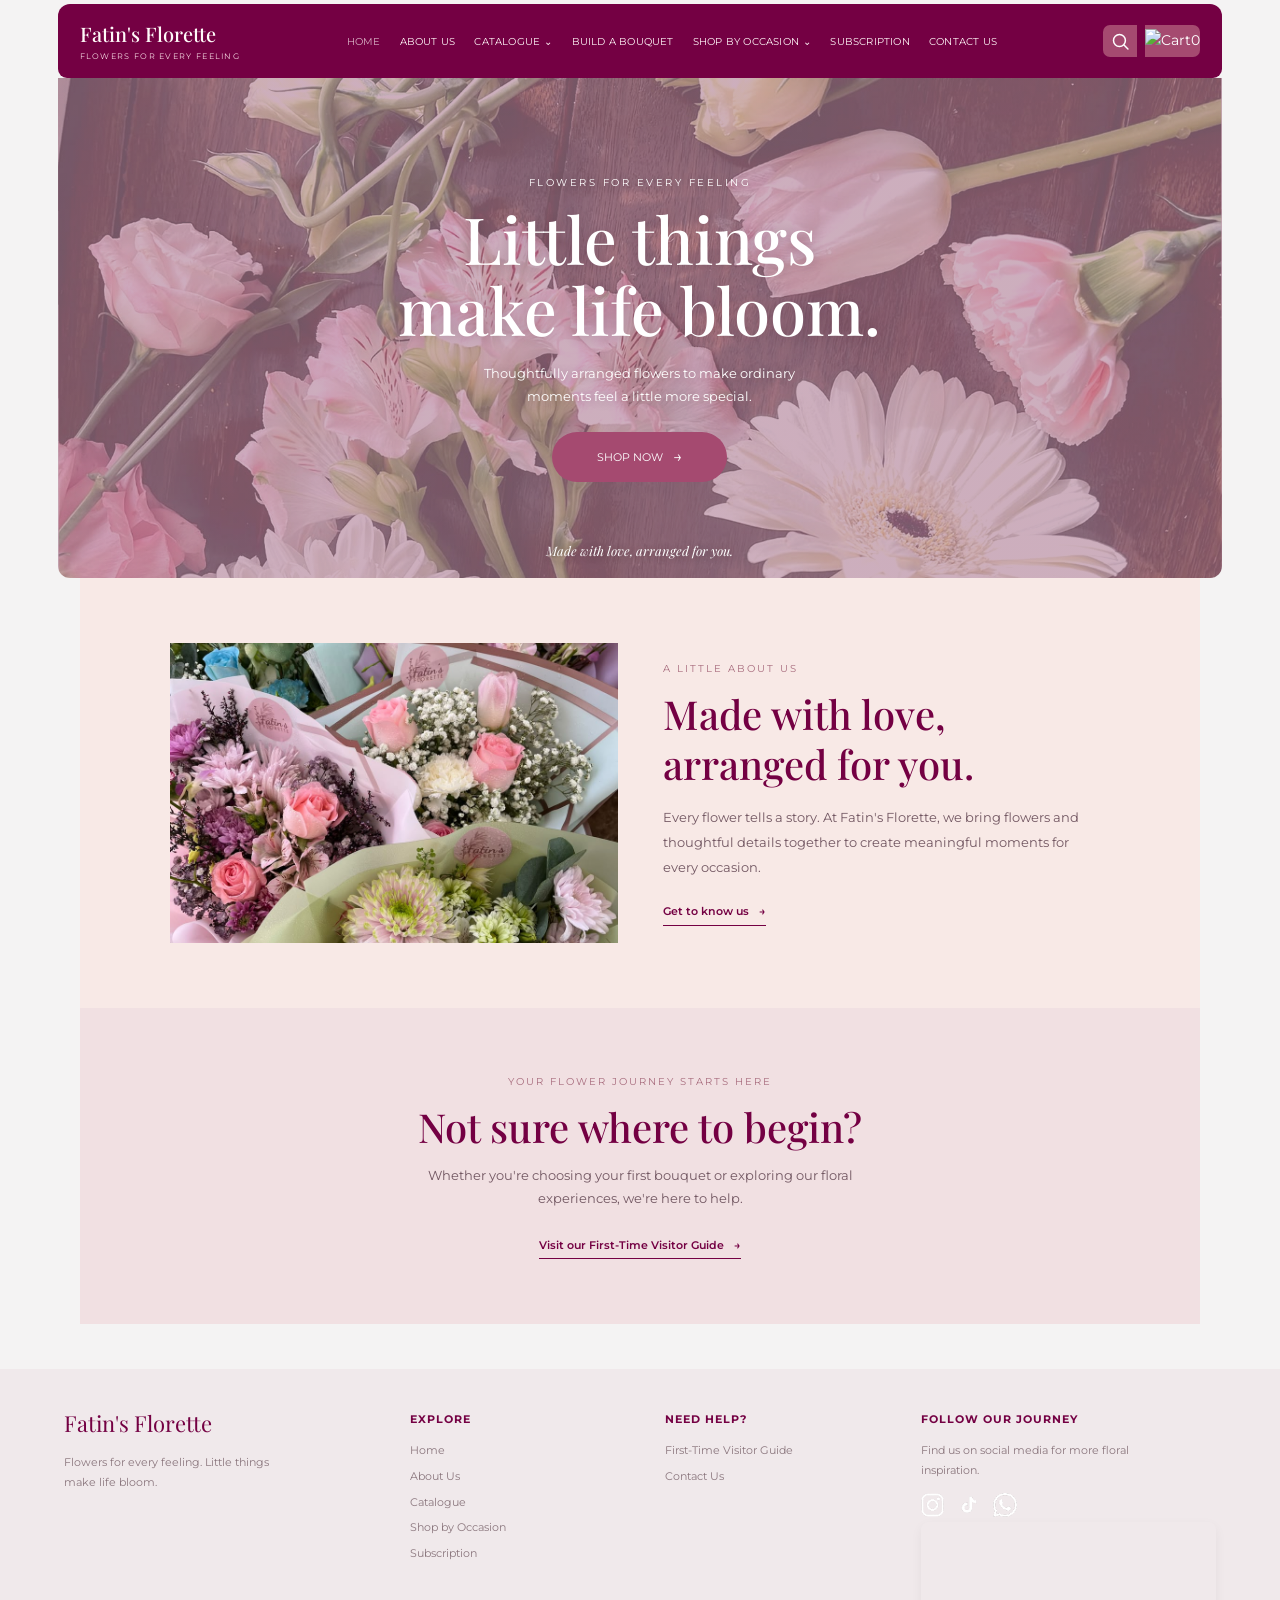
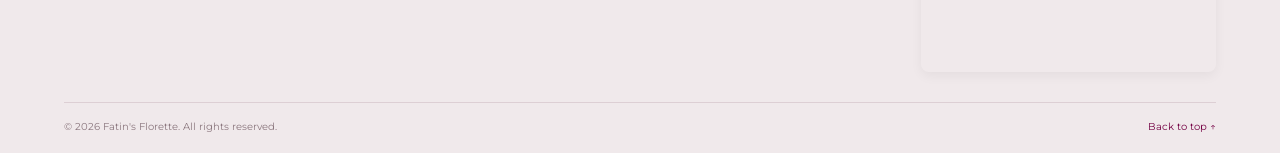
==== index.html @ ae7482c0 "nnnn" ====
<!DOCTYPE html>
<html lang="en">

<head>
    <meta charset="UTF-8">
    <meta name="viewport" content="width=device-width, initial-scale=1.0">

    <title>Fatin's Florette | Flowers for Every Feeling</title>

    <meta
        name="description"
        content="Discover beautiful floral arrangements, bouquets and flower experiences at Fatin's Florette."
    >

    <!-- Google Fonts -->
    <link rel="preconnect" href="https://fonts.googleapis.com">
    <link rel="preconnect" href="https://fonts.gstatic.com" crossorigin>

    <link
        href="https://fonts.googleapis.com/css2?family=Montserrat:wght@400;500;600;700&family=Playfair+Display:wght@400;500;600;700&display=swap"
        rel="stylesheet"
    >

    <!-- Main stylesheet -->
    <link rel="stylesheet" href="css/style.css">

    <!-- Website JavaScript -->
    <script src="js/main.js" defer></script>

</head>

<body>

    <!-- ----------- HEADER ----------- -->
    <header class="site-header">

        <!-- Logo -->
        <a href="index.html" class="logo" aria-label="Fatin's Florette Home">

            <span class="logo-name">Fatin's Florette</span>

            <span class="logo-tagline">
                Flowers for every feeling
            </span>

        </a>


        <!-- Mobile menu button -->
        <button
            class="menu-toggle"
            type="button"
            aria-label="Open navigation menu"
            aria-expanded="false"
            aria-controls="main-navigation"
        >
            <span></span>
            <span></span>
            <span></span>
        </button>


        <!-- Navigation -->
<nav class="main-nav" id="main-navigation">

    <a href="index.html" class="active">Home</a>

    <a href="pages/aboutus.html">About Us</a>

    <!-- Catalogue Dropdown -->
    <div class="nav-dropdown">
        <a href="pages/catalog.html" class="dropdown-toggle">
            Catalogue <span class="arrow">⌄</span>
        </a>

        <div class="dropdown-menu">
            <a href="pages/catalog.html#shop-all">Shop All</a>
            <a href="pages/catalog.html#petals-pastries">Petals &amp; Pastries</a>
            <a href="pages/catalog.html#basket-series">Basket Series</a>
        </div>
    </div>

    <a href="pages/custom.bouquet.html">Build a Bouquet</a>

    <!-- Shop by Occasion Dropdown -->
    <div class="nav-dropdown">
        <a href="pages/occasional.html" class="dropdown-toggle">
            Shop by Occasion <span class="arrow">⌄</span>
        </a>

        <div class="dropdown-menu">
            <a href="pages/occasional.html?occasion=birthday">Birthday</a>
            <a href="pages/occasional.html?occasion=anniversary">Anniversary</a>
            <a href="pages/occasional.html?occasion=graduation">Graduation</a>
            <a href="pages/occasional.html?occasion=wedding">Wedding</a>
            <a href="pages/occasional.html?occasion=celebration">Celebration</a>
            <a href="pages/occasional.html?occasion=just-because">Just Because</a>
        </div>
    </div>

    <a href="pages/subscription.html">Subscription</a>

    <a href="pages/contact.html">Contact Us</a>

</nav>


        <!-- Header actions -->
        <div class="header-actions">

            <!-- Search button -->
            <button
                class="search-button"
                type="button"
                aria-label="Search the catalogue"
            >

                <svg
                    viewBox="0 0 24 24"
                    width="21"
                    height="21"
                    fill="none"
                    stroke="currentColor"
                    stroke-width="1.7"
                    stroke-linecap="round"
                    stroke-linejoin="round"
                    aria-hidden="true"
                >
                    <circle cx="10.8" cy="10.8" r="6.8"></circle>
                    <path d="m16 16 4.5 4.5"></path>
                </svg>

            </button>


            <!-- Shopping cart -->
                 <a href="../pages/cart.html" class="cart-link" aria-label="Shopping cart">
        <img src="../images/cart.png" alt="Cart">
     <span id="cart-count">0</span>
</a>
        </div>

    </header>

    <!-- ----------- MAIN CONTENT ----------- -->
    <main>

        <!-- Hero section -->
        <section class="hero">

            <div class="hero-content">

                <p class="hero-eyebrow">
                    FLOWERS FOR EVERY FEELING
                </p>

                <h1>
                    Little things<br>
                    make life bloom.
                </h1>

                <p class="hero-description">
                    Thoughtfully arranged flowers to make ordinary
                    moments feel a little more special.
                </p>

                <a
                    href="pages/catalog.html"
                    class="hero-button"
                >
                    SHOP NOW
                    <span aria-hidden="true">&rarr;</span>
                </a>

            </div>

            <div class="hero-bottom-note">
                Made with love, arranged for you.
            </div>

        </section>


        <!-- Introduction section -->
        <section class="home-intro">

            <div class="intro-image">

                <img
                    src="images/img1.jpeg"
                    alt="Floral arrangements at Fatin's Florette"
                    loading="lazy"
                >

            </div>

            <div class="intro-content">

                <p class="section-eyebrow">
                    A LITTLE ABOUT US
                </p>

                <h2>
                    Made with love,<br>
                    arranged for you.
                </h2>

                <p>
                    Every flower tells a story. At Fatin's Florette,
                    we bring flowers and thoughtful details together
                    to create meaningful moments for every occasion.
                </p>

                <a href="pages/aboutus.html" class="text-link">
                    Get to know us
                    <span aria-hidden="true">&rarr;</span>
                </a>

            </div>

        </section>


        <!-- Welcome / first-time visitor section -->
        <section class="visitor-section">

            <p class="section-eyebrow">
                YOUR FLOWER JOURNEY STARTS HERE
            </p>

            <h2>
                Not sure where to begin?
            </h2>

            <p>
                Whether you're choosing your first bouquet or
                exploring our floral experiences, we're here to help.
            </p>

            <a href="pages/faq.html" class="text-link">
                Visit our First-Time Visitor Guide
                <span aria-hidden="true">&rarr;</span>
            </a>

        </section>

    </main>


    <!-- ----------- FOOTER ----------- -->
    <footer class="site-footer">

        <div class="footer-main">

            <!-- Brand -->
            <div class="footer-brand">

                <a href="index.html" class="footer-logo">
                    Fatin's Florette
                </a>

                <p>
                    Flowers for every feeling.
                    Little things make life bloom.
                </p>

            </div>


            <!-- Explore links -->
            <div class="footer-links">

                <h3>Explore</h3>

                <a href="index.html">Home</a>

                <a href="pages/aboutus.html">About Us</a>

                <a href="pages/catalog.html">Catalogue</a>

                <a href="pages/occasional.html">Shop by Occasion</a>

                <a href="pages/subscription.html">Subscription</a>

            </div>


            <!-- Help links -->
            <div class="footer-links">

                <h3>Need Help?</h3>

                <a href="pages/faq.html">
                    First-Time Visitor Guide
                </a>

                <a href="pages/contact.html">
                    Contact Us
                </a>

            </div>


            <!-- Social Media + Map -->
            <div class="footer-social">

                <h3>Follow Our Journey</h3>

                <p>
                    Find us on social media for more floral inspiration.
                </p>


                <!-- Social media icons -->
                <div class="footer-icons">

                    <a
                        href="https://instagram.com/fatinsflorette"
                        target="_blank"
                        rel="noopener noreferrer"
                        aria-label="Instagram"
                    >
                        <img src="images/ig.png" alt="Instagram">
                    </a>

                    <a
                        href="https://tiktok.com/@fatinsflorette"
                        target="_blank"
                        rel="noopener noreferrer"
                        aria-label="TikTok"
                    >
                        <img src="images/tt.png" alt="TikTok">
                    </a>

                    <a
                        href="https://wa.me/6738633134"
                        target="_blank"
                        rel="noopener noreferrer"
                        aria-label="WhatsApp"
                    >
                        <img src="images/wa.png" alt="WhatsApp">
                    </a>

                </div>


                <!-- Google Maps -->
                <div class="footer-map">

                    <iframe
                        src="https://www.google.com/maps/embed?pb=!1m18!1m12!1m3!1d3975.5187098738365!2d114.8646345!3d4.8523594999999995!2m3!1f0!2f0!3f0!3m2!1i1024!2i768!4f13.1!3m3!1m2!1s0x322261498f1d3eef%3A0x6fb80f0e46c2ac8f!2sFatin's%20Florete!5e0!3m2!1sen!2sbn!4v1792552757731!5m2!1sen!2sbn"
                        width="250"
                        height="150"
                        style="border: 0; border-radius: 8px;"
                        allowfullscreen
                        loading="lazy"
                        referrerpolicy="no-referrer-when-downgrade"
                        title="Fatin's Florette location on Google Maps"
                    ></iframe>

                </div>

            </div>

        </div>


        <!-- Copyright -->
        <div class="footer-bottom">

            <p>
                &copy; 2026 Fatin's Florette. All rights reserved.
            </p>

            <a href="#top">
                Back to top &uarr;
            </a>

        </div>

    </footer>

</body>
</html>
---- css/style.css ----
/* ----- FATIN'S FLORETTE Shared styles for Home and future pages ------- */

@import url('https://fonts.googleapis.com/css2?family=DM+Sans:wght@400;500;600&family=Playfair+Display:wght@400;500;600&display=swap');


/* =========================================
   COLOURS
========================================= */

:root {
    --burgundy: #740043;
    --burgundy-dark: #5d0036;
    --blush: #f8e9e6;
    --rose: #d8c7ca;
    --rose-button: #a54a70;
    --text: #5d3d48;
    --white: #fffaf9;
    --page: #f8f6f5;
    --line: #e5d8dc;
    --muted: #8b777e;
}


/* =========================================
   GENERAL STYLES
========================================= */

* {
    box-sizing: border-box;
    margin: 0;
    padding: 0;
}

html {
    scroll-behavior: smooth;
}

body {
    background: #f4f3f3;
    color: var(--text);
    font-family: 'Montserrat', Arial, sans-serif;
    font-size: 14px;
    line-height: 1.7;
}

a {
    color: inherit;
    text-decoration: none;
}

button {
    font: inherit;
}

img {
    display: block;
    max-width: 100%;
}


/* =========================================
   HEADER
========================================= */

/* Existing Fatin's Florette header style */
.site-header {
    width: min(1320px, 91%);
    max-width: none;
    min-height: 74px;
    margin: 4px auto 0;
    padding: 10px 22px;
    box-sizing: border-box;
    background: var(--burgundy);
    border-radius: 12px 12px 9px 9px;
    display: flex;
    align-items: center;
    justify-content: space-between;
    gap: 18px;
    position: relative;
    z-index: 10;
}

/* Logo */

.logo {
    flex: 0 0 auto;
    display: inline-flex;
    flex-direction: column;
    align-items: flex-start;
    line-height: 1.3;
}

.logo-name {
    color: var(--white);
    font-family: 'Playfair Display', Georgia, serif;
    font-size: 20px;
    font-weight: 500;
}

.logo-tagline {
    margin-top: 4px;
    color: #f6d8e2;
    font-size: 8px;
    letter-spacing: 1.3px;
    text-transform: uppercase;
}


/* Navigation */

.main-nav {
    display: flex;
    align-items: center;
    justify-content: center;
    gap: clamp(10px, 1.5vw, 22px);
}

/* Same alignment for ALL navigation links */

.main-nav > a,
.nav-dropdown > .dropdown-toggle {
    display: inline-flex;
    align-items: center;
    justify-content: center;

    height: 32px;

    color: #fff5f7;
    font-size: 10px;
    font-family: 'Montserrat', Arial, sans-serif;
    font-weight: 400;
    text-transform: uppercase;
    letter-spacing: 0.2px;
    white-space: nowrap;

    transition: opacity 0.2s ease;
}

.main-nav > a:hover,
.main-nav > a.active,
.nav-dropdown > .dropdown-toggle:hover,
.nav-dropdown > .dropdown-toggle.active {
    opacity: 0.72;
}


/* Search and cart icons */

.header-actions {
    display: flex;
    align-items: center;
    gap: 8px;
    flex-shrink: 0;
}

.search-button,
.cart-link {
    min-width: 34px;
    height: 32px;
    border: 0;
    background: #a54a70;
    color: white;

    display: inline-flex;
    align-items: center;
    justify-content: center;
}

.search-button {
    border-radius: 7px 0 0 7px;
    cursor: pointer;
}

.cart-link {
    border-radius: 0 7px 7px 0;
}

.search-button:hover,
.cart-link:hover {
    background: var(--burgundy-dark);
}


/* Mobile menu button */

.menu-toggle {
    display: none;
    border: 0;
    background: transparent;
    cursor: pointer;
}


/* =========================================
   NAVIGATION DROPDOWNS
========================================= */

.nav-dropdown {
    position: relative;
    display: flex;
    align-items: center;
    height: 32px;
}

.nav-dropdown .arrow {
    font-size: 10px;
    margin-left: 4px;
    display: inline-block;
    transition: transform 0.3s ease;
}


/* Dropdown menu */

.dropdown-menu {
    display: none;
    position: absolute;
    top: 100%;
    left: 50%;
    transform: translateX(-50%);

    min-width: 180px;
    padding: 8px 0;

    background: var(--white);
    border: 1px solid var(--rose);
    border-radius: 8px;

    box-shadow: 0 8px 20px rgba(0, 0, 0, 0.15);
    z-index: 100;
}

.dropdown-menu a {
    display: block;
    padding: 10px 15px;

    color: var(--text);
    font-size: 12px;
    text-transform: none;
    font-family: 'Montserrat', Arial, sans-serif;
    white-space: nowrap;

    transition: background 0.2s ease, color 0.2s ease;
}

.dropdown-menu a:hover {
    background: var(--blush);
    color: var(--burgundy);
}


/* Show dropdown when hovering or focusing */

.nav-dropdown:hover .dropdown-menu,
.nav-dropdown:focus-within .dropdown-menu {
    display: block;
}

.nav-dropdown:hover .arrow,
.nav-dropdown:focus-within .arrow {
    transform: rotate(180deg);
}


/* =========================================
   HOME HERO / BACKGROUND IMAGE
========================================= */

.hero {
    width: min(1320px, 91%);
    min-height: clamp(360px, 43vw, 500px);
    margin: 0 auto;

    border-radius: 0 0 12px 12px;
    overflow: hidden;
    position: relative;

    display: flex;
    align-items: center;
    justify-content: center;

    background-image:
        linear-gradient(
            rgba(100, 0, 49, 0.30),
            rgba(100, 0, 49, 0.30)
        ),
        url("../images/Background-img.png");

    background-position: center 48%;
    background-size: cover;
    background-repeat: no-repeat;
}


/* Hero content */

.hero-content {
    position: relative;
    z-index: 1;

    width: min(90%, 600px);
    margin: 0 auto;
    padding: 35px 20px;

    display: flex;
    flex-direction: column;
    align-items: center;
    justify-content: center;

    text-align: center;
    color: white;
    text-shadow: 0 1px 12px rgba(64, 20, 38, 0.25);
}


/* Small heading */

.hero-eyebrow {
    margin-bottom: 12px;
    font-size: 10px;
    letter-spacing: 2.5px;
    text-transform: uppercase;
}


/* Main heading */

.hero h1 {
    margin: 0;
    font-family: 'Playfair Display', Georgia, serif;
    font-size: clamp(35px, 5.5vw, 65px);
    font-weight: 500;
    line-height: 1.08;
}


/* Description */

.hero-description {
    max-width: 360px;
    margin: 18px auto 24px;
    font-size: 13px;
    line-height: 1.8;
}


/* Hero button */

.hero-button {
    display: inline-flex;
    align-items: center;
    justify-content: center;
    gap: 10px;

    min-width: 175px;
    min-height: 42px;
    padding: 11px 22px;

    border: 0;
    border-radius: 30px;

    background: var(--rose-button);
    color: white;

    font-size: 11px;
    text-align: center;
    text-shadow: none;

    transition:
        background 0.2s ease,
        transform 0.2s ease;
}

.hero-button:hover {
    background: var(--burgundy);
    transform: translateY(-2px);
}

.hero-button span {
    font-size: 16px;
}


/* Bottom note */

.hero-bottom-note {
    position: absolute;
    z-index: 1;
    bottom: 16px;
    left: 20px;
    right: 20px;

    color: white;
    font-family: 'Playfair Display', Georgia, serif;
    font-size: 13px;
    font-style: italic;
    text-align: center;

    text-shadow: 0 1px 8px rgba(64, 20, 38, 0.4);
}


/* =========================================
   HOME INTRODUCTION
========================================= */

.home-intro {
    width: min(100% - 40px, 1120px);
    min-height: 380px;
    margin: 0 auto;
    padding: 65px 7%;

    background: var(--blush);

    display: grid;
    grid-template-columns: 1fr 1fr;
    align-items: center;
    gap: 45px;
}


/* Image */

.intro-image {
    width: 100%;
    height: 300px;
    overflow: hidden;
    background: var(--rose);
}

.intro-image img {
    width: 100%;
    height: 100%;
    object-fit: cover;
    object-position: center;
}


/* Introduction text */

.intro-content {
    max-width: 430px;
}

.section-eyebrow {
    margin-bottom: 12px;
    color: #a86d7e;
    font-size: 10px;
    letter-spacing: 2px;
    text-transform: uppercase;
}

.intro-content h2,
.visitor-section h2 {
    margin-bottom: 16px;
    color: var(--burgundy);
    font-family: 'Playfair Display', Georgia, serif;
    font-size: clamp(27px, 3.5vw, 40px);
    font-weight: 500;
    line-height: 1.25;
}

.intro-content > p:not(.section-eyebrow) {
    margin-bottom: 20px;
    color: #725762;
    font-size: 13px;
    line-height: 1.9;
}


/* Text links */

.text-link {
    display: inline-flex;
    align-items: center;
    gap: 10px;

    color: var(--burgundy);
    font-size: 11px;
    font-weight: 600;

    border-bottom: 1px solid var(--burgundy);
    padding-bottom: 4px;
}

.text-link:hover {
    color: var(--burgundy-dark);
}


/* =========================================
   FIRST-TIME VISITOR SECTION
========================================= */

.visitor-section {
    width: min(100% - 40px, 1120px);
    margin: 0 auto;
    padding: 65px 25px;

    background: #f1e0e2;
    text-align: center;
}

.visitor-section h2 {
    margin-bottom: 12px;
}

.visitor-section > p:not(.section-eyebrow) {
    max-width: 500px;
    margin: 0 auto 22px;
    color: #725762;
    font-size: 13px;
    line-height: 1.8;
}


/* =========================================
   FOOTER
========================================= */

.site-footer {
    margin-top: 45px;
    background: #f0e9eb;
    padding: 36px max(5%, calc((100% - 1320px)/2)) 18px;
}

.footer-main {
    display: grid;
    grid-template-columns: 1.4fr 1fr 1fr 1.3fr;
    gap: 28px;
    padding-bottom: 30px;
}

.footer-logo {
    font-family: 'Playfair Display', Georgia, serif;
    font-size: 22px;
    color: var(--burgundy);
    margin-bottom: 10px;
}

.footer-brand p,
.footer-social p {
    font-size: 11px;
    color: var(--muted);
    line-height: 1.8;
    margin-top: 10px;
    max-width: 230px;
}

.footer-links h3,
.footer-social h3 {
    font-size: 11px;
    text-transform: uppercase;
    letter-spacing: 1px;
    margin: 5px 0 12px;
    color: var(--burgundy);
}

.footer-links a {
    display: block;
    font-size: 11px;
    color: var(--muted);
    margin: 7px 0;
    transition: color 0.2s ease;
}

.footer-links a:hover {
    color: var(--burgundy);
}


/* Social media icons */

.footer-icons {
    display: flex;
    gap: 12px;
    margin-top: 12px;
}

.footer-icons a {
    display: inline-flex;
    align-items: center;
    justify-content: center;

    width: auto;
    height: auto;

    border: none;
    background: transparent;

    transition: transform 0.25s ease;
}

.footer-icons a:hover {
    transform: translateY(-3px);
}

.footer-icons img {
    display: block;
    width: 24px;
    height: 24px;
    object-fit: contain;
}


/* Google Maps */

.footer-map {
    margin-top: 5px;
    width: 100%;
}

.footer-map iframe {
    display: block;
    width: 100%;
    height: 150px;
    border: 0;
    border-radius: 8px;
    box-shadow: 0 4px 12px rgba(0, 0, 0, 0.05);
}


/* Copyright */

.footer-bottom {
    display: flex;
    justify-content: space-between;
    gap: 15px;

    border-top: 1px solid #ddcfd4;
    padding-top: 15px;

    font-size: 10px;
    color: var(--muted);
}

.footer-bottom a {
    color: var(--burgundy);
    text-decoration: none;
}

.footer-bottom a:hover {
    opacity: 0.7;
}


/* =========================================
   TABLET RESPONSIVE DESIGN
========================================= */

@media (max-width: 1000px) {

    .site-header {
        gap: 12px;
        padding: 10px 16px;
    }

    .logo-name {
        font-size: 17px;
    }

    .logo-tagline {
        font-size: 7px;
        letter-spacing: 1px;
    }

    .main-nav {
        gap: 10px;
    }

    /* Resize all navigation links equally */

    .main-nav > a,
    .nav-dropdown > .dropdown-toggle {
        font-size: 8px;
    }

    .header-actions {
        gap: 5px;
    }

    .search-button,
    .cart-link {
        min-width: 29px;
        height: 29px;
    }

    .home-intro {
        gap: 30px;
    }

    .footer-main {
        grid-template-columns: repeat(2, 1fr);
        gap: 28px;
    }
}


/* =========================================
   MOBILE RESPONSIVE DESIGN
========================================= */

@media (max-width: 850px) {

    /* Header */

    .site-header {
        width: calc(100% - 24px);
        min-height: 66px;
        margin-top: 12px;
        padding: 9px 14px;
        gap: 10px;
    }

    .logo-name {
        font-size: 18px;
    }

    .logo-tagline {
        font-size: 7px;
    }


    /* Mobile menu button */

    .menu-toggle {
        display: flex;
        flex-direction: column;
        align-items: center;
        justify-content: center;
        gap: 5px;

        width: 34px;
        height: 34px;
        padding: 5px;
        margin-left: auto;
    }

    .menu-toggle span {
        display: block;
        width: 22px;
        height: 2px;
        background: white;
        border-radius: 2px;
    }


    /* Mobile navigation */

    .main-nav {
        display: none;

        position: absolute;
        top: 100%;
        left: 0;
        right: 0;

        padding: 12px 18px 18px;
        background: var(--burgundy);
        border-radius: 0 0 10px 10px;

        flex-direction: column;
        align-items: stretch;
        gap: 0;
    }

    .main-nav.open {
        display: flex;
    }

    .main-nav > a {
        height: auto;
        display: flex;
        justify-content: flex-start;

        padding: 11px 4px;
        border-bottom: 1px solid rgba(255, 255, 255, 0.12);
        font-size: 10px;
    }

    .main-nav > a:last-child {
        border-bottom: none;
    }


    /* Mobile dropdown */

    .nav-dropdown {
        width: 100%;
        height: auto;
        display: flex;
        flex-direction: column;
        align-items: stretch;
    }

    .nav-dropdown > .dropdown-toggle {
        width: 100%;
        height: auto;
        display: flex;
        justify-content: flex-start;

        padding: 11px 4px;
        font-size: 10px;
        border-bottom: 1px solid rgba(255, 255, 255, 0.12);
    }

    .dropdown-menu {
        position: static;
        transform: none;

        box-shadow: none;
        background: rgba(0, 0, 0, 0.15);
        border: none;

        display: flex;
        flex-direction: column;
        padding: 0;

        width: 100%;
    }

    .dropdown-menu a {
        color: var(--white);
        padding: 9px 30px;
        font-size: 10px;
    }

    .dropdown-menu a:hover {
        background: transparent;
        color: var(--white);
        opacity: 0.72;
    }


    /* Header icons */

    .header-actions {
        gap: 5px;
    }

    .search-button,
    .cart-link {
        min-width: 27px;
        height: 29px;
    }

    .search-button svg,
    .cart-link svg {
        width: 17px;
        height: 17px;
    }


    /* Hero */

    .hero {
        min-height: 360px;
        background-position: center;
        background-size: cover;
        background-repeat: no-repeat;
    }

    .hero::before {
        background: rgba(255, 229, 228, 0.16);
    }


    /* Introduction */

    .home-intro {
        width: calc(100% - 24px);
        grid-template-columns: 1fr;
        gap: 28px;
        padding: 38px 22px;
    }

    .intro-image {
        height: 260px;
    }

    .intro-content h2,
    .visitor-section h2 {
        font-size: 31px;
    }


    /* Visitor section */

    .visitor-section {
        width: calc(100% - 24px);
        padding: 45px 20px;
    }


    /* Footer */

    .site-footer {
        width: calc(100% - 24px);
        padding: 28px 18px 15px;
    }

    .footer-main {
        grid-template-columns: 1fr 1fr;
        gap: 28px 18px;
    }

    .footer-bottom {
        align-items: flex-start;
        flex-direction: column;
        gap: 5px;
    }
}


/* =========================================
   SMALL MOBILE SCREENS
========================================= */

@media (max-width: 680px) {

    .logo-name {
        font-size: 16px;
    }

    .logo-tagline {
        font-size: 6px;
    }

    .site-header {
        padding: 8px 10px;
    }

    .header-actions {
        gap: 3px;
    }

    .hero {
        min-height: 350px;
    }

    .hero h1 {
        font-size: 34px;
    }

    .footer-main {
        grid-template-columns: 1fr;
    }
}
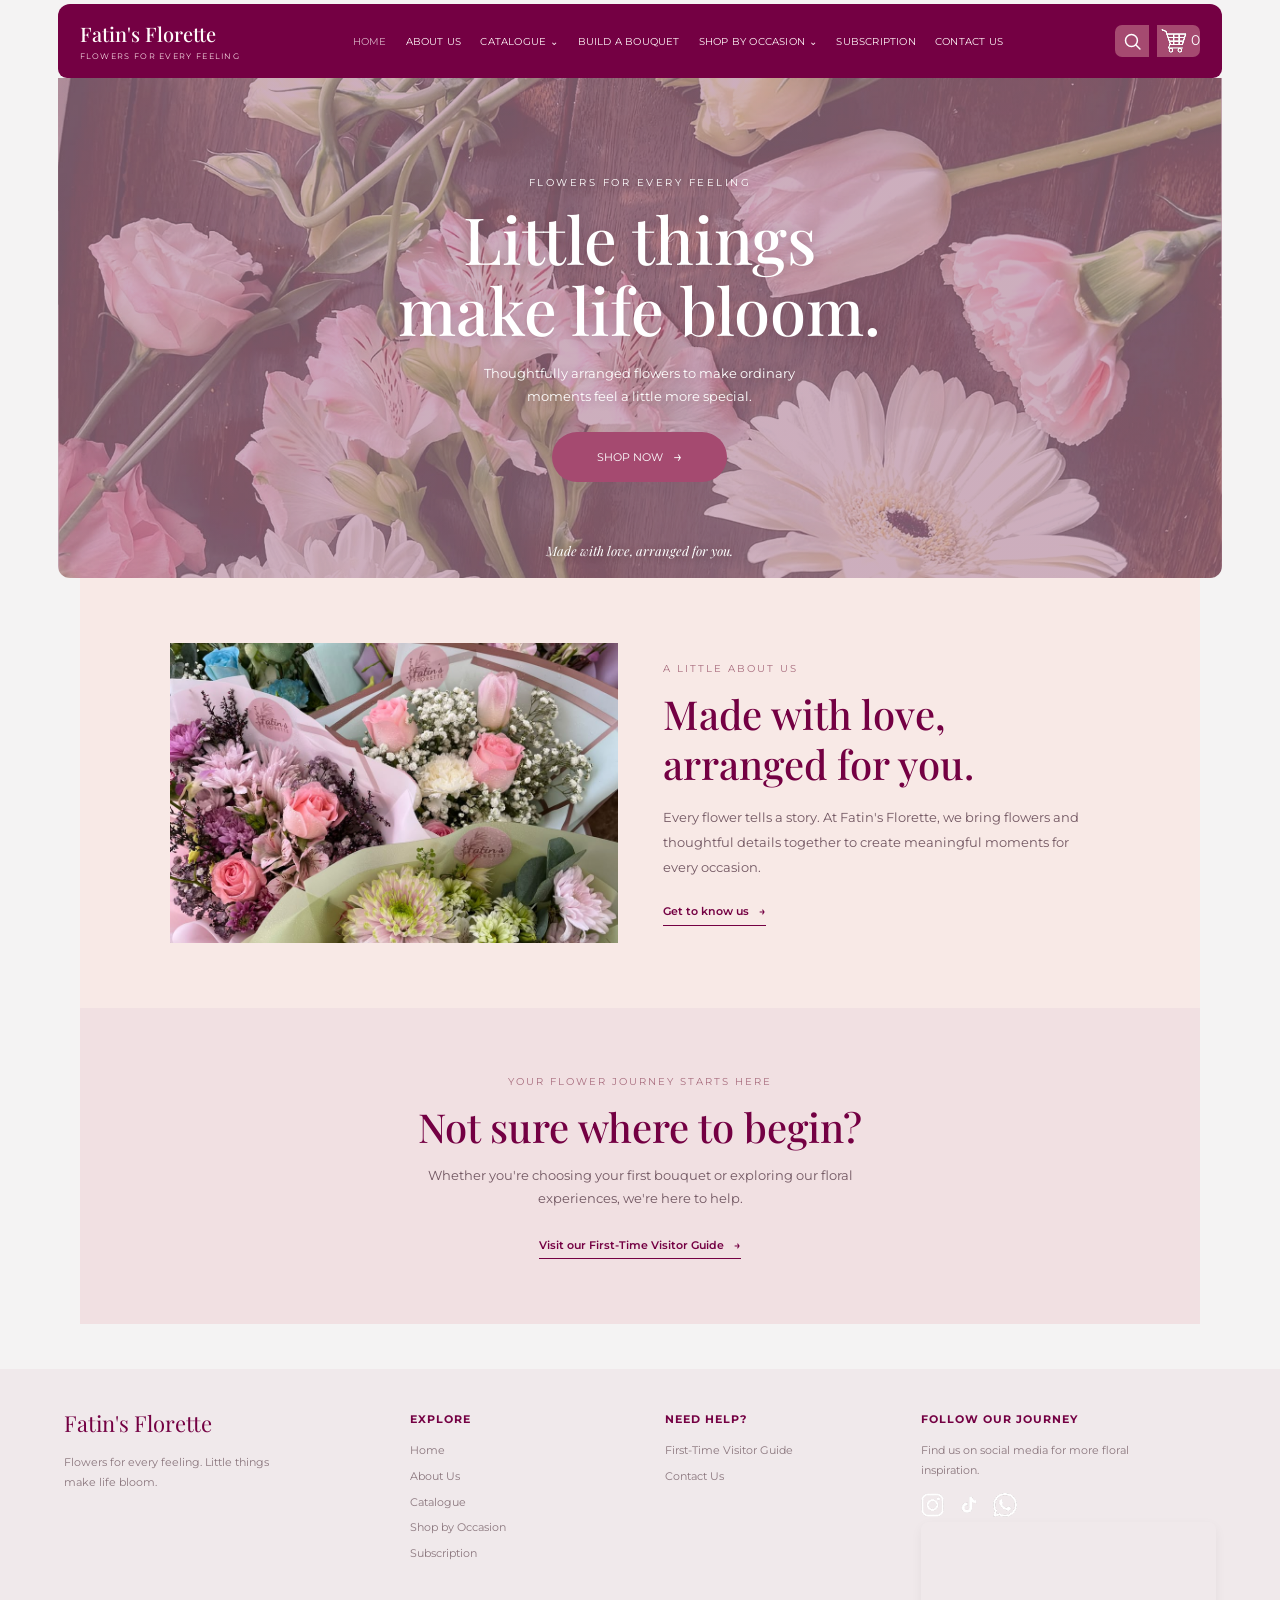
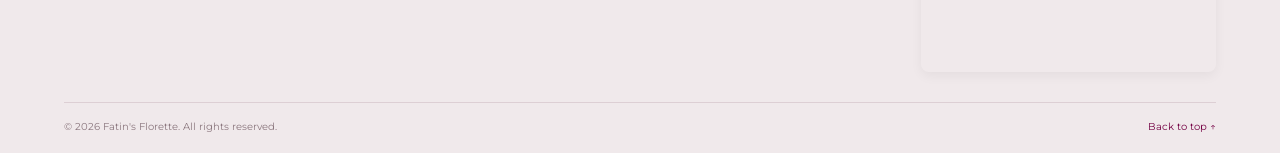
==== commit ab760945: "cart" ====
--- a/index.html
+++ b/index.html
@@ -136,7 +136,7 @@
 
             <!-- Shopping cart -->
                  <a href="../pages/cart.html" class="cart-link" aria-label="Shopping cart">
-        <img src="../images/cart.png" alt="Cart">
+        <img src="images/cart.png.png" alt="Cart">
      <span id="cart-count">0</span>
 </a>
         </div>
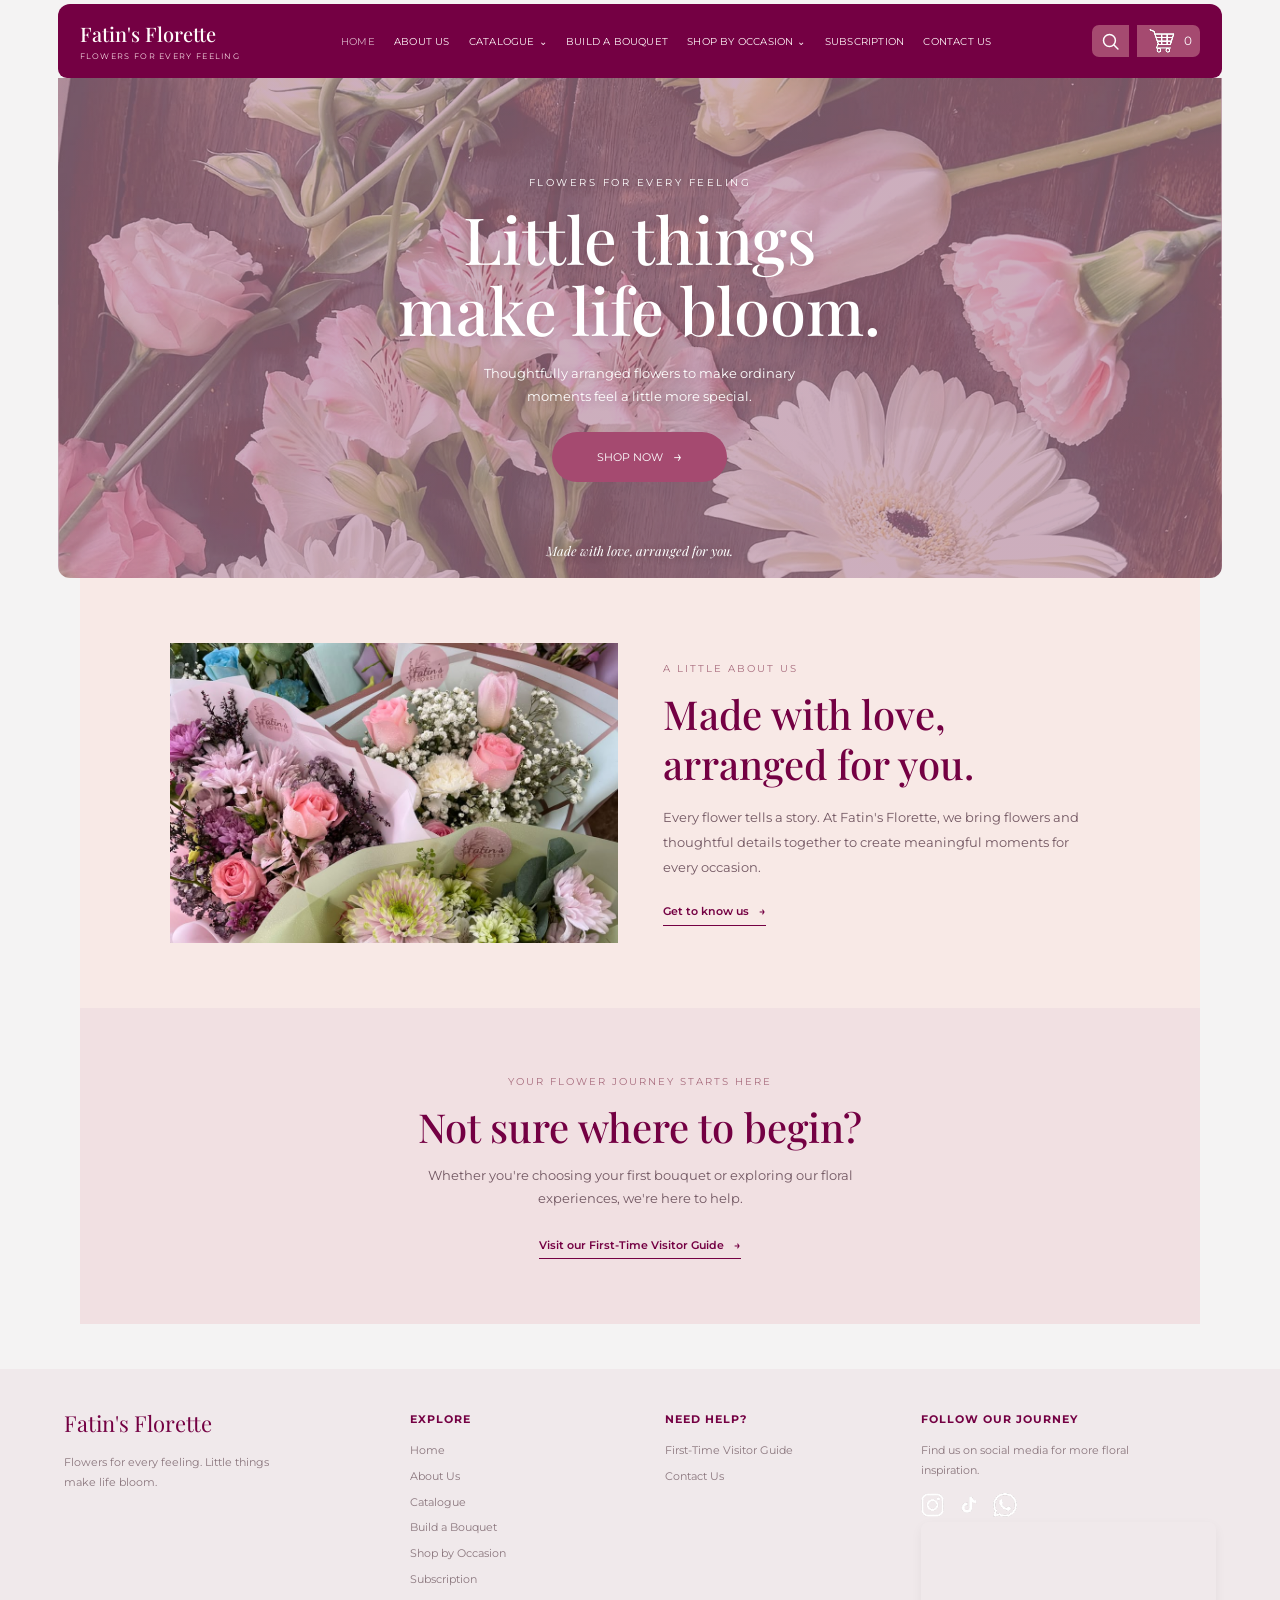
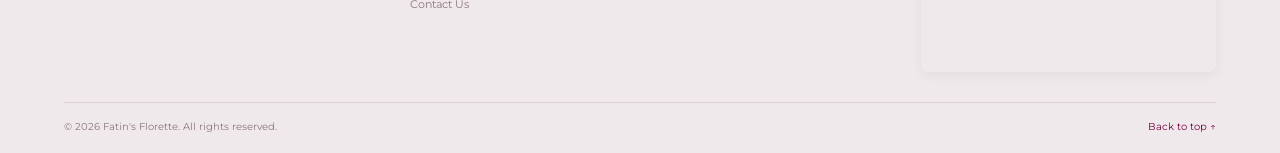
==== commit 9a1800b4: "changes" ====
--- a/index.html
+++ b/index.html
@@ -279,9 +279,13 @@
 
                 <a href="pages/catalog.html">Catalogue</a>
 
+                <a href="pages/custom.bouquet.html">Build a Bouquet</a>
+
                 <a href="pages/occasional.html">Shop by Occasion</a>
 
                 <a href="pages/subscription.html">Subscription</a>
+
+                <a href="pages/contact.html">Contact Us</a>
 
             </div>
 
--- a/css/style.css
+++ b/css/style.css
@@ -159,23 +159,24 @@
     min-width: 34px;
     height: 32px;
     border: 0;
-    background: #a54a70;
+    background: var(--rose-button);
     color: white;
-
     display: inline-flex;
     align-items: center;
     justify-content: center;
+    padding: 0 8px
 }
 
 .search-button {
     border-radius: 7px 0 0 7px;
-    cursor: pointer;
+    font-size: 22px
 }
 
 .cart-link {
     border-radius: 0 7px 7px 0;
-}
-
+    font-size: 12px;
+    gap: 5px
+}
 .search-button:hover,
 .cart-link:hover {
     background: var(--burgundy-dark);
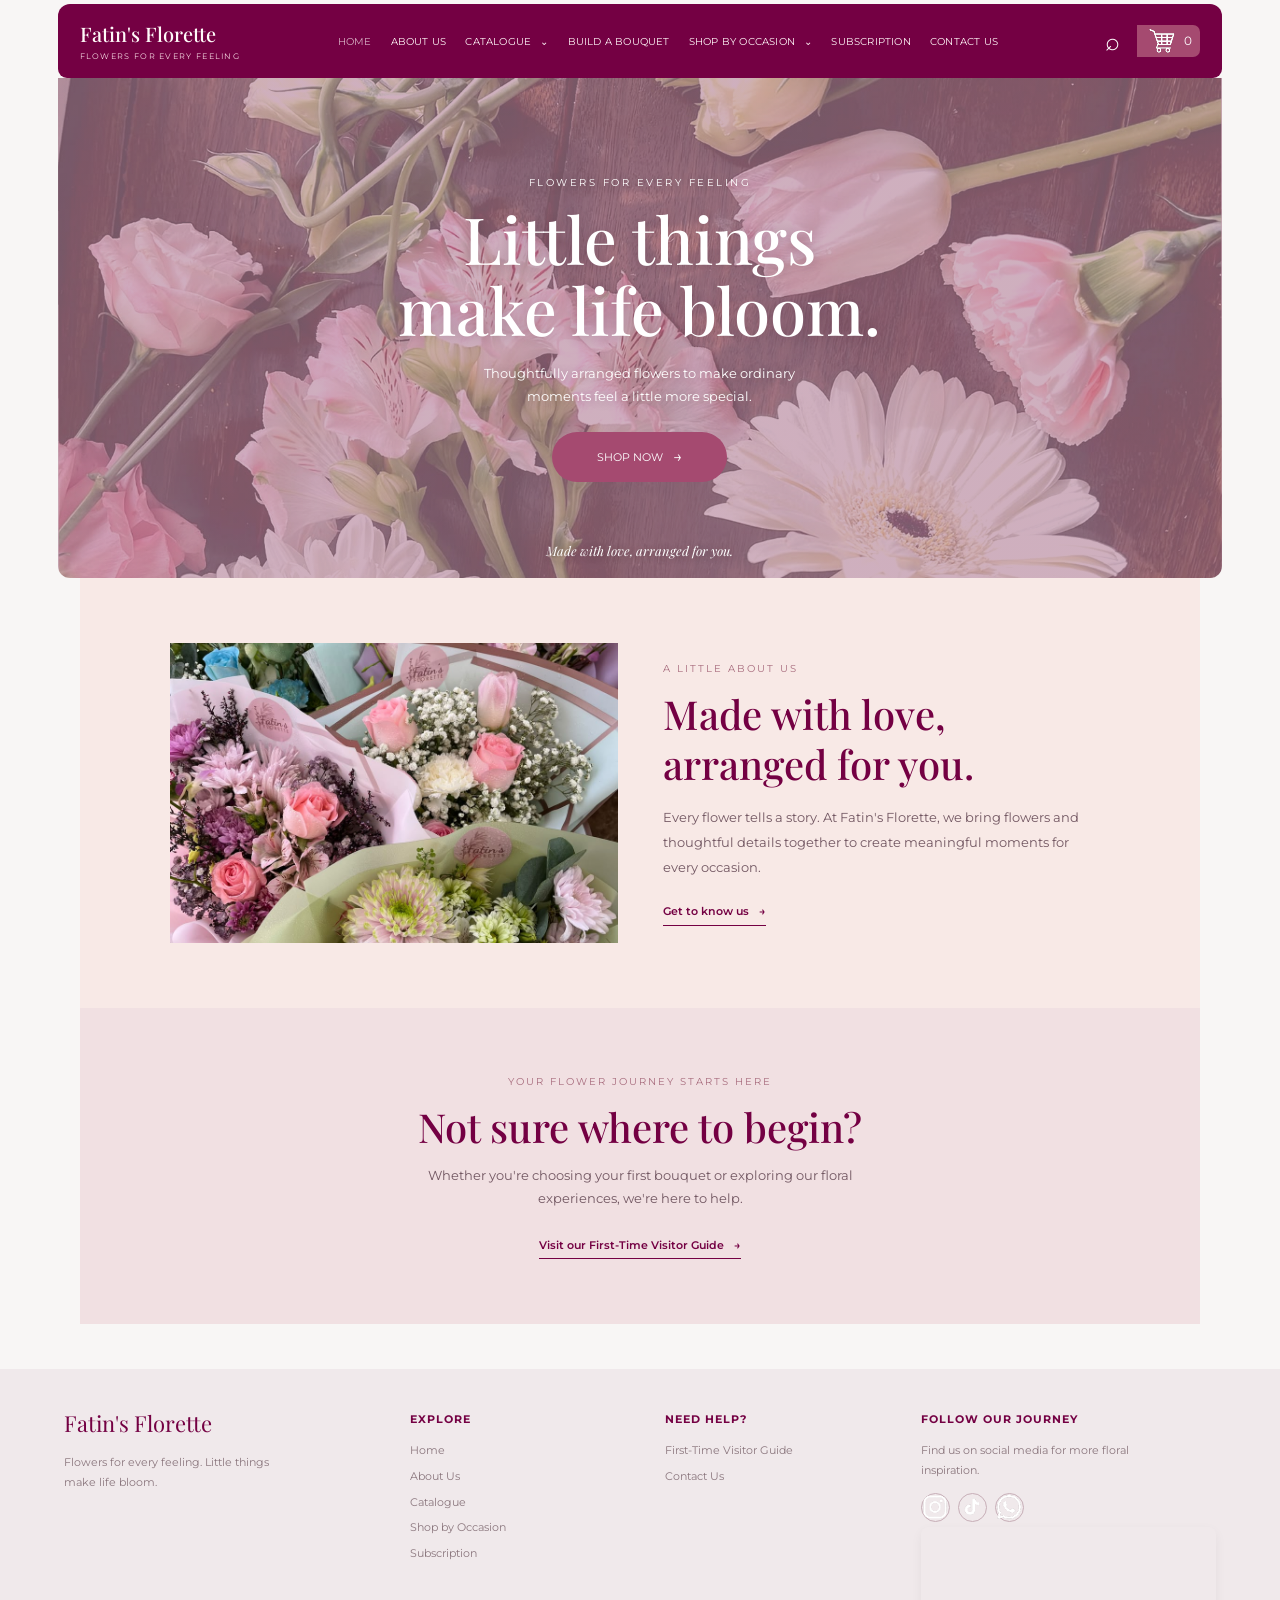
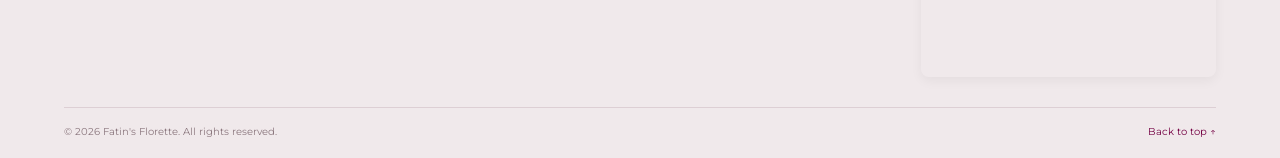
==== commit 866217a0: "search done" ====
--- a/index.html
+++ b/index.html
@@ -24,9 +24,12 @@
 
     <!-- Main stylesheet -->
     <link rel="stylesheet" href="css/style.css">
+    <link rel="stylesheet" href="css/product.css">
+
 
     <!-- Website JavaScript -->
     <script src="js/main.js" defer></script>
+    <script src="js/search.js"></script>
 
 </head>
 
@@ -109,29 +112,27 @@
         <!-- Header actions -->
         <div class="header-actions">
 
-            <!-- Search button -->
-            <button
-                class="search-button"
-                type="button"
-                aria-label="Search the catalogue"
-            >
-
-                <svg
-                    viewBox="0 0 24 24"
-                    width="21"
-                    height="21"
-                    fill="none"
-                    stroke="currentColor"
-                    stroke-width="1.7"
-                    stroke-linecap="round"
-                    stroke-linejoin="round"
-                    aria-hidden="true"
+            <!-- Header actions -->
+
+            <div class="header-actions">
+
+            <div class="search-container">
+
+                <input
+                    type="text"
+                    id="globalSearch"
+                    placeholder="Search anything..."
                 >
-                    <circle cx="10.8" cy="10.8" r="6.8"></circle>
-                    <path d="m16 16 4.5 4.5"></path>
-                </svg>
-
-            </button>
+
+                <button
+                    class="search-button"
+                    type="button"
+                    aria-label="Open search"
+                    onclick="toggleSearch()">
+                    ⌕
+                </button>
+
+                </div>
 
 
             <!-- Shopping cart -->
@@ -279,13 +280,9 @@
 
                 <a href="pages/catalog.html">Catalogue</a>
 
-                <a href="pages/custom.bouquet.html">Build a Bouquet</a>
-
                 <a href="pages/occasional.html">Shop by Occasion</a>
 
                 <a href="pages/subscription.html">Subscription</a>
-
-                <a href="pages/contact.html">Contact Us</a>
 
             </div>
 
@@ -385,5 +382,7 @@
 
     </footer>
 
+<script src="../js/search.js"></script>
+
 </body>
 </html>
--- a/css/style.css
+++ b/css/style.css
@@ -167,11 +167,6 @@
     padding: 0 8px
 }
 
-.search-button {
-    border-radius: 7px 0 0 7px;
-    font-size: 22px
-}
-
 .cart-link {
     border-radius: 0 7px 7px 0;
     font-size: 12px;
--- a/css/product.css
+++ b/css/product.css
@@ -0,0 +1,1303 @@
+@import url('https://fonts.googleapis.com/css2?family=Montserrat:wght@400;500;600;700&family=Playfair+Display:wght@400;500;600;700&display=swap');
+
+:root {
+    --burgundy: #740043;
+    --burgundy-dark: #5d0036;
+    --blush: #f8e9e6;
+    --rose: #d8c7ca;
+    --rose-button: #a54a70;
+    --text: #5d3d48;
+    --white: #fffaf9;
+    --page: #f8f6f5;
+    --line: #e5d8dc;
+    --muted: #8b777e
+}
+
+
+* {
+    box-sizing: border-box;
+    margin: 0;
+    padding: 0
+}
+
+html {
+    scroll-behavior: smooth;
+    scroll-padding-top: 24px
+}
+
+body {
+    background: var(--page);
+    color: var(--text);
+    font-family: 'Montserrat', Arial, sans-serif;
+    font-size: 14px;
+    line-height: 1.7
+}
+
+a {
+    color: inherit;
+    text-decoration: none
+}
+
+button,
+select,
+input {
+    font: inherit
+}
+
+button {
+    cursor: pointer
+}
+
+
+img {
+    display: block;
+    max-width: 100%
+}
+
+/* Existing Fatin's Florette header style */
+.site-header {
+    width: min(1320px, 91%);
+    max-width: none;
+    min-height: 74px;
+    margin: 4px auto 0;
+    padding: 10px 22px;
+    box-sizing: border-box;
+    background: var(--burgundy);
+    border-radius: 12px 12px 9px 9px;
+    display: flex;
+    align-items: center;
+    justify-content: space-between;
+    gap: 18px;
+    position: relative;
+    z-index: 10;
+}
+
+.logo {
+    flex: 0 0 auto;
+    display: inline-flex;
+    flex-direction: column;
+    align-items: flex-start;
+    line-height: 1.3
+}
+
+.logo-name {
+    color: var(--white);
+    font-family: 'Playfair Display', Georgia, serif;
+    font-size: 20px;
+    font-weight: 500
+}
+
+.logo-tagline {
+    margin-top: 4px;
+    color: #f6d8e2;
+    font-size: 8px;
+    letter-spacing: 1.3px;
+    text-transform: uppercase
+}
+
+.main-nav {
+    display: flex;
+    align-items: center;
+    justify-content: center;
+    gap: clamp(10px, 1.5vw, 22px)
+}
+
+.main-nav>a,
+.dropdown-toggle {
+    color: #fff5f7;
+    font-size: 10px;
+    text-transform: uppercase;
+    letter-spacing: .2px;
+    white-space: nowrap;
+    transition: opacity .2s
+}
+
+.main-nav>a:hover,
+.main-nav>a.active,
+.dropdown-toggle:hover,
+.dropdown-toggle.active {
+    opacity: .72
+}
+
+
+.nav-dropdown {
+    position: relative;
+    display: flex;
+    align-items: center
+}
+
+.dropdown-toggle {
+    display: flex;
+    align-items: center;
+    gap: 5px
+}
+
+.arrow {
+    font-size: 13px;
+    transition: transform .2s
+}
+
+.dropdown-menu {
+    display: none;
+    position: absolute;
+    top: 100%;
+    left: 0;
+    min-width: 180px;
+    padding: 8px 0;
+    background: var(--white);
+    border: 1px solid var(--rose);
+    border-radius: 8px;
+    box-shadow: 0 8px 20px #0002;
+    z-index: 100
+}
+
+
+.dropdown-menu a {
+    display: block;
+    padding: 10px 15px;
+    color: var(--text);
+    font-size: 12px;
+    white-space: nowrap
+}
+
+.dropdown-menu a:hover {
+    background: var(--blush);
+    color: var(--burgundy)
+}
+
+
+.nav-dropdown:hover .dropdown-menu,
+.nav-dropdown:focus-within .dropdown-menu {
+    display: block
+}
+
+.nav-dropdown:hover .arrow,
+.nav-dropdown:focus-within .arrow {
+    transform: rotate(180deg)
+}
+
+.header-actions {
+    display: flex;
+    align-items: center;
+    gap: 8px;
+    flex-shrink: 0
+}
+
+.search-button,
+.cart-link {
+    min-width: 34px;
+    height: 32px;
+    border: 0;
+    background: var(--rose-button);
+    color: white;
+    display: inline-flex;
+    align-items: center;
+    justify-content: center;
+    padding: 0 8px
+}
+
+/* SEARCH BAR */
+
+.search-container {
+    display: flex;
+    align-items: center;
+    gap: 5px;
+}
+
+/* Hide search input by default */
+.search-container input {
+    display: none;
+    width: 180px;
+    padding: 9px 12px;
+    border: 1px solid #740043;
+    border-radius: 20px;
+    outline: none;
+    background: white;
+    font-family: 'Montserrat', sans-serif;
+}
+
+/* Show input when activated */
+.search-container.active input {
+    display: block;
+}
+
+.search-button {
+    cursor: pointer;
+    border: none;
+    background: transparent;
+    font-size: 25px;
+}
+
+.cart-link {
+    border-radius: 0 7px 7px 0;
+    font-size: 12px;
+    gap: 5px
+}
+
+.search-button:hover,
+.cart-link:hover {
+    background: var(--burgundy-dark)
+}
+
+.menu-toggle {
+    display: none;
+    border: 0;
+    background: transparent;
+    cursor: pointer
+}
+
+.menu-toggle span {
+    display: block;
+    width: 22px;
+    height: 2px;
+    background: white;
+    margin: 4px 0
+}
+
+
+/* Catalogue */
+.catalog-page,
+.product-page {
+    width: min(1320px, 91%);
+    margin: 0 auto
+}
+
+.catalog-hero {
+    text-align: center;
+    padding: 55px 15px 36px
+}
+
+.eyebrow {
+    color: var(--rose-button);
+    font-size: 10px;
+    letter-spacing: 2px;
+    text-transform: uppercase;
+    margin-bottom: 8px
+}
+
+
+.catalog-hero h1,
+.product-info h1 {
+    font-family: 'Playfair Display', Georgia, serif;
+    font-weight: 400;
+    line-height: 1.2
+}
+
+.catalog-hero h1 {
+    font-size: clamp(34px, 4vw, 52px);
+    margin-bottom: 10px;
+    color: #3f2631
+}
+
+.catalog-hero>p:last-child {
+    color: var(--muted);
+    font-size: 13px
+}
+
+/* Catalog hero section */
+.catalog-hero {
+    position: relative;
+    text-align: center;
+    padding: 60px 20px;
+    overflow: hidden;
+    isolation: isolate;
+}
+
+/* Blurry floral background */
+.catalog-hero::before {
+    content: "";
+    position: absolute;
+    inset: -10px;
+
+    background-image:
+        linear-gradient(rgba(253, 248, 246, 0.45),
+            rgba(253, 248, 246, 0.45)),
+        url("../images/cover 2.jpeg");
+
+    background-size: cover;
+    background-position: center;
+    filter: blur(5px);
+
+    z-index: -1;
+}
+
+
+/* Keep the text clear */
+.catalog-hero h1,
+.catalog-hero p {
+    position: relative;
+}
+
+.catalog-toolbar {
+    display: flex;
+    align-items: center;
+    justify-content: space-between;
+    gap: 16px;
+    padding: 14px 20px;
+    margin-bottom: 42px;
+    background: #eee8e8;
+    border: 1px solid #eee2e5
+}
+
+.filter-group {
+    display: flex;
+    align-items: center;
+    gap: 10px 20px;
+    flex-wrap: wrap
+}
+
+.catalog-toolbar label {
+    display: flex;
+    align-items: center;
+    gap: 9px;
+    font-size: 11px;
+    color: var(--text)
+}
+
+.catalog-toolbar select {
+    border: 0;
+    background: transparent;
+    color: var(--text);
+    padding: 5px 3px;
+    outline-offset: 3px;
+    max-width: 150px
+}
+
+.search-panel {
+    padding: 16px;
+    margin: -25px 0 35px;
+    background: #fff;
+    border: 1px solid var(--line)
+}
+
+.search-panel label {
+    font-size: 12px;
+    margin-right: 10px
+}
+
+.search-panel input {
+    width: min(450px, 100%);
+    padding: 10px 12px;
+    border: 1px solid var(--line);
+    background: white;
+    color: var(--text)
+}
+
+.catalog-section {
+    margin-bottom: 54px;
+    scroll-margin-top: 25px
+}
+
+.section-heading {
+    display: flex;
+    align-items: end;
+    justify-content: space-between;
+    gap: 20px;
+    margin-bottom: 20px
+}
+
+.section-heading h2 {
+    font-family: 'Playfair Display', Georgia, serif;
+    font-size: clamp(25px, 2.5vw, 32px);
+    font-weight: 400;
+    color: #3f2631
+}
+
+.slider-controls {
+    display: flex;
+    gap: 8px
+}
+
+.slider-arrow {
+    width: 36px;
+    height: 36px;
+    border: 1px solid #cbb7bd;
+    background: transparent;
+    color: var(--burgundy);
+    border-radius: 50%;
+    font-size: 18px;
+    transition: .2s
+}
+
+
+.slider-arrow:hover {
+    background: var(--burgundy);
+    border-color: var(--burgundy);
+    color: white
+}
+
+.flower-slider {
+    display: grid;
+    grid-auto-flow: column;
+    grid-auto-columns: calc((100% - 54px)/4);
+    gap: 18px;
+    overflow-x: auto;
+    scroll-snap-type: x mandatory;
+    scroll-behavior: smooth;
+    padding-bottom: 10px;
+    scrollbar-width: thin;
+    scrollbar-color: #d8c7ca transparent
+}
+
+
+.flower-card {
+    min-width: 0;
+    scroll-snap-align: start
+}
+
+.flower-card-image {
+    display: block;
+    width: 100%;
+    aspect-ratio: 4/4.15;
+    overflow: hidden;
+    background: #eee5e6
+}
+
+
+.flower-card-image img,
+.product-image-wrap img,
+.recommendation-image img {
+    width: 100%;
+    height: 100%;
+    object-fit: cover;
+    transition: transform .35s ease
+}
+
+
+.flower-card-image:hover img,
+.recommendation-image:hover img {
+    transform: scale(1.035)
+}
+
+
+.flower-title-row {
+    display: flex;
+    align-items: center;
+    justify-content: space-between;
+    gap: 8px;
+    margin-top: 11px
+}
+
+.flower-name {
+    font-family: 'Playfair Display', Georgia, serif;
+    font-size: 19px;
+    line-height: 1.35
+}
+
+
+.heart-button {
+    border: 0;
+    background: transparent;
+    color: #78646c;
+    font-size: 25px;
+    line-height: 1;
+    padding: 0 2px
+}
+
+
+.heart-button.is-favourite {
+    color: var(--rose-button)
+}
+
+
+.card-heart {
+    font-size: 22px;
+    flex-shrink: 0
+}
+
+
+.flower-description {
+    font-size: 11px;
+    color: #7b6870;
+    line-height: 1.5;
+    min-height: 36px;
+    margin: 7px 0 10px
+}
+
+
+.flower-price {
+    font-size: 13px;
+    margin-bottom: 13px;
+    color: #49343c
+}
+
+.flower-actions {
+    display: grid;
+    grid-template-columns: 1.15fr .85fr;
+    gap: 5px
+}
+
+
+.button {
+    min-height: 38px;
+    display: inline-flex;
+    align-items: center;
+    justify-content: space-between;
+    gap: 8px;
+    padding: 9px 11px;
+    font-size: 9px;
+    letter-spacing: .35px;
+    transition: .2s
+}
+
+
+.button-outline {
+    border: 1px solid #bba7ad;
+    background: transparent;
+    color: var(--text)
+}
+
+
+.button-outline:hover {
+    background: var(--blush)
+}
+
+
+.button-rose {
+    border: 1px solid var(--rose-button);
+    background: var(--rose-button);
+    color: white
+}
+
+
+.button-rose:hover {
+    background: var(--burgundy);
+    border-color: var(--burgundy)
+}
+
+
+.button span {
+    font-size: 16px
+}
+
+
+.flower-grid {
+    display: grid;
+    grid-template-columns: repeat(4, minmax(0, 1fr));
+    gap: 32px 18px
+}
+
+
+.result-count {
+    font-size: 11px;
+    color: var(--muted)
+}
+
+
+.no-results {
+    padding: 25px;
+    background: white;
+    color: var(--muted)
+}
+
+
+
+/* Product details page */
+.breadcrumbs {
+    display: flex;
+    align-items: center;
+    gap: 10px;
+    padding: 25px 0 28px;
+    font-size: 11px;
+    color: var(--muted)
+}
+
+
+.breadcrumbs a:hover {
+    color: var(--rose-button)
+}
+
+
+.product-main {
+    display: grid;
+    grid-template-columns: minmax(0, 1.05fr) minmax(330px, .85fr);
+    gap: clamp(32px, 5vw, 72px);
+    align-items: start
+}
+
+
+.product-image-wrap {
+    aspect-ratio: 1/1.08;
+    overflow: hidden;
+    background: #eee5e6
+}
+
+
+.product-info {
+    padding-top: 7px
+}
+
+
+.product-info h1 {
+    font-size: clamp(32px, 3.2vw, 46px);
+    margin-bottom: 8px;
+    color: #3f2631
+}
+
+
+.product-price-row {
+    display: flex;
+    align-items: center;
+    justify-content: space-between;
+    margin-bottom: 22px
+}
+
+
+.product-price {
+    font-size: 17px
+}
+
+
+.product-options {
+    display: grid;
+    grid-template-columns: 1fr 1fr;
+    gap: 10px
+}
+
+
+.product-options label {
+    display: flex;
+    flex-direction: column;
+    gap: 7px;
+    font-size: 11px;
+    color: var(--text)
+}
+
+.product-options select {
+    width: 100%;
+    min-height: 40px;
+    padding: 0 9px;
+    border: 1px solid var(--line);
+    background: white;
+    color: var(--text);
+    font-size: 11px
+}
+
+
+.quantity-row {
+    display: flex;
+    align-items: center;
+    justify-content: space-between;
+    margin-top: 19px;
+    padding: 14px 0;
+    border-top: 1px solid var(--line);
+    font-size: 12px
+}
+
+
+.quantity-control {
+    display: flex;
+    align-items: center;
+    gap: 17px
+}
+
+
+.quantity-control button {
+    border: 0;
+    background: transparent;
+    font-size: 20px;
+    color: var(--text)
+}
+
+
+.button-dark {
+    width: 100%;
+    background: var(--burgundy);
+    border: 1px solid var(--burgundy);
+    margin-bottom: 5px;
+    color: white;
+    padding: 13px 16px;
+    font-size: 10px
+}
+
+
+.button-dark:hover {
+    background: var(--burgundy-dark)
+}
+
+
+.small-note {
+    min-height: 18px;
+    color: #65704c;
+    font-size: 11px;
+    margin: 7px 0
+}
+
+
+.accordion-list {
+    margin-top: 20px;
+    border-top: 1px solid var(--line)
+}
+
+
+.accordion-list details {
+    border-bottom: 1px solid var(--line)
+}
+
+
+.accordion-list summary {
+    display: flex;
+    align-items: center;
+    justify-content: space-between;
+    padding: 14px 0;
+    list-style: none;
+    cursor: pointer;
+    font-size: 12px
+}
+
+
+.accordion-list summary::-webkit-details-marker {
+    display: none
+}
+
+
+.accordion-list summary::after {
+    content: "+";
+    font-size: 17px;
+    color: var(--muted)
+}
+
+
+.accordion-list details[open] summary::after {
+    content: "−"
+}
+
+
+.accordion-list details p {
+    font-size: 11px;
+    line-height: 1.9;
+    color: var(--muted);
+    padding: 0 0 15px
+}
+
+
+.recommendations {
+    margin: 70px 0 80px
+}
+
+
+.recommendations .section-heading a {
+    font-size: 11px;
+    color: var(--muted)
+}
+
+
+.recommendation-grid {
+    display: grid;
+    grid-template-columns: repeat(4, minmax(0, 1fr));
+    gap: 18px
+}
+
+
+.recommendation-image {
+    display: block;
+    aspect-ratio: 1/1.05;
+    overflow: hidden;
+    background: #eee5e6
+}
+
+
+.recommendation-meta {
+    display: flex;
+    justify-content: space-between;
+    gap: 8px;
+    margin-top: 9px;
+    font-family: 'Playfair Display', Georgia, serif;
+    font-size: 15px
+}
+
+
+.recommendation-meta span {
+    font-family: 'Montserrat', Arial, sans-serif;
+    font-size: 11px;
+    white-space: nowrap
+}
+
+
+.product-options {
+    display: grid;
+    grid-template-columns: 1fr 1fr;
+    gap: 14px;
+    align-items: start;
+}
+
+.product-option-column {
+    display: flex;
+    flex-direction: column;
+    gap: 15px;
+    min-width: 0;
+}
+
+.product-option-column > label {
+    display: block;
+    width: 100%;
+}
+
+.custom-message {
+    width: 100%;
+}
+
+.custom-message label {
+    display: block;
+    margin-bottom: 8px;
+}
+
+.custom-message textarea {
+    width: 100%;
+    min-height: 100px;
+    padding: 12px;
+    box-sizing: border-box;
+    background: #fffaf9;
+    border: 1px solid #e5cfd5;
+    font-family: 'Montserrat', sans-serif;
+    font-size: 13px;
+    resize: vertical;
+}
+
+.custom-message small {
+    display: block;
+    text-align: right;
+    color: #740043;
+    font-size: 11px;
+    margin-top: 5px;
+}
+
+
+/* Occasion Page */
+.occasion-page {
+    width: min(1320px, 91%);
+    margin: 0 auto;
+    padding-bottom: 60px;
+}
+
+/* Match the Catalogue filter bar */
+.occasion-page 
+.occasion-toolbar {
+    display: flex;
+    align-items: center;
+    justify-content: flex-start;
+    flex-wrap: wrap;
+    gap: 16px;
+    padding: 14px 20px;
+    margin-bottom: 42px;
+    background: #eee8e8;
+    border: 1px solid #eee2e5;
+}
+
+/* Keep each label and dropdown together */
+.occasion-page .occasion-toolbar .filter-group {
+    display: flex;
+    align-items: center;
+    gap: 10px 20px;
+    flex-wrap: wrap;
+}
+
+.occasion-sort .filter-group {
+    margin-left: auto;
+}
+
+/* Match Catalogue labels */
+.occasion-page .occasion-toolbar label {
+    display: flex;
+    align-items: center;
+    gap: 9px;
+    font-size: 11px;
+    color: var(--text);
+}
+
+/* Match Catalogue dropdowns */
+.occasion-page .occasion-toolbar select {
+    border: 0;
+    background: transparent;
+    color: var(--text);
+    padding: 5px 3px;
+    outline-offset: 3px;
+    max-width: 150px;
+}
+
+/* Occasion product layout */
+.occasion-section-heading {
+    margin-top: 30px;
+}
+
+.occasion-page .flower-grid {
+    display: grid;
+    grid-template-columns: repeat(4, minmax(0, 1fr));
+    gap: 30px 18px;
+    align-items: start;
+}
+
+.occasion-page .flower-card {
+    min-width: 0;
+}
+
+.occasion-page .flower-card-image {
+    display: block;
+    overflow: hidden;
+}
+
+.occasion-page .flower-card-image img {
+    width: 100%;
+    height: 100%;
+    object-fit: cover;
+    display: block;
+}
+
+.occasion-more {
+    display: flex;
+    justify-content: center;
+    margin: 40px 0;
+}
+
+.occasion-more button:disabled {
+    display: none;
+}
+
+.occasion-message {
+    grid-column: 1 / -1;
+    text-align: center;
+    padding: 35px 10px;
+}
+
+/* Footer */
+.site-footer {
+    margin-top: 45px;
+    background: #f0e9eb;
+    padding: 36px max(5%, calc((100% - 1320px)/2)) 18px
+}
+
+
+.footer-main {
+    display: grid;
+    grid-template-columns: 1.4fr 1fr 1fr 1.3fr;
+    gap: 28px;
+    padding-bottom: 30px
+}
+
+
+.footer-logo {
+    font-family: 'Playfair Display', Georgia, serif;
+    font-size: 22px;
+    color: var(--burgundy)
+}
+
+
+.footer-brand p,
+.footer-social p {
+    font-size: 11px;
+    color: var(--muted);
+    line-height: 1.8;
+    margin-top: 10px
+}
+
+
+.footer-links h3,
+.footer-social h3 {
+    font-size: 11px;
+    text-transform: uppercase;
+    letter-spacing: 1px;
+    margin: 5px 0 12px;
+    color: var(--burgundy)
+}
+
+
+.footer-links a {
+    display: block;
+    font-size: 11px;
+    color: var(--muted);
+    margin: 7px 0
+}
+
+
+.footer-links a:hover {
+    color: var(--burgundy)
+}
+
+
+.footer-icons {
+    display: flex;
+    gap: 8px;
+    margin-top: 12px
+}
+
+
+.footer-icons a {
+    display: grid;
+    place-items: center;
+    width: 29px;
+    height: 29px;
+    border: 1px solid #c7aeb7;
+    border-radius: 50%;
+    font-size: 9px;
+    color: var(--burgundy)
+}
+
+
+.footer-bottom {
+    display: flex;
+    justify-content: space-between;
+    gap: 15px;
+    border-top: 1px solid #ddcfd4;
+    padding-top: 15px;
+    font-size: 10px;
+    color: var(--muted)
+}
+
+
+.footer-bottom a:hover {
+    color: var(--burgundy)
+}
+
+@media(max-width:1100px) {
+    .site-header {
+        gap: 12px;
+        padding: 10px 16px
+    }
+
+    .main-nav {
+        gap: 10px
+    }
+
+    .main-nav>a,
+    .dropdown-toggle {
+        font-size: 9px
+    }
+
+    .logo-name {
+        font-size: 18px
+    }
+
+    .flower-slider {
+        grid-auto-columns: calc((100% - 36px)/3)
+    }
+
+    .flower-grid {
+        grid-template-columns: repeat(3, minmax(0, 1fr))
+    }
+
+}
+
+@media(max-width:820px) {
+
+    .site-header {
+        flex-wrap: wrap
+    }
+
+    .menu-toggle {
+        display: block;
+        order: 3
+    }
+
+    .header-actions {
+        margin-left: auto
+    }
+
+    .main-nav {
+        display: none;
+        order: 4;
+        width: 100%;
+        align-items: stretch;
+        flex-direction: column;
+        gap: 0;
+        padding: 8px 0
+    }
+
+    .main-nav.nav-open {
+        display: flex
+    }
+
+    .main-nav>a,
+    .dropdown-toggle {
+        display: flex;
+        width: 100%;
+        padding: 11px 5px;
+        font-size: 11px
+    }
+
+    .nav-dropdown {
+        display: block
+    }
+
+    .dropdown-toggle {
+        justify-content: space-between
+    }
+
+    .dropdown-menu {
+        position: static;
+        box-shadow: none;
+        border-radius: 5px;
+        margin: 0 0 5px 10px;
+        min-width: 0
+    }
+
+    .nav-dropdown:hover .dropdown-menu {
+        display: none
+    }
+
+    .nav-dropdown:focus-within .dropdown-menu {
+        display: block
+    }
+
+    .product-main {
+        grid-template-columns: 1fr 1fr;
+        gap: 25px
+    }
+
+    .footer-main {
+        grid-template-columns: 1fr 1fr
+    }
+}
+
+
+@media(max-width:600px) {
+    .site-header {
+        width: calc(100% - 24px);
+        margin-top: 12px;
+        padding: 10px 14px
+    }
+
+    .catalog-page,
+    .product-page {
+        width: 91%
+    }
+
+    .catalog-hero {
+        padding: 42px 5px 28px
+    }
+
+    .catalog-toolbar {
+        align-items: flex-start;
+        flex-direction: column;
+        padding: 12px;
+        margin-bottom: 30px
+    }
+
+    .filter-group {
+        gap: 8px 12px
+    }
+
+    .catalog-toolbar label {
+        font-size: 10px
+    }
+
+    .catalog-toolbar select {
+        font-size: 10px;
+        max-width: 125px
+    }
+
+    .catalog-section {
+        margin-bottom: 40px
+    }
+
+    .flower-slider {
+        grid-auto-columns: calc((100% - 14px)/2);
+        gap: 14px
+    }
+
+    .flower-name {
+        font-size: 17px
+    }
+
+    .flower-description {
+        font-size: 10px
+    }
+
+    .flower-actions {
+        grid-template-columns: 1fr
+    }
+
+    .button {
+        min-height: 34px
+    }
+
+    .flower-grid {
+        grid-template-columns: repeat(2, minmax(0, 1fr));
+        gap: 25px 12px
+    }
+
+    .product-main {
+        grid-template-columns: 1fr;
+        gap: 22px
+    }
+
+    .product-image-wrap {
+        aspect-ratio: 1/1
+    }
+
+    .product-info {
+        padding-top: 0
+    }
+
+    .breadcrumbs {
+        padding: 20px 0
+    }
+
+    .recommendations {
+        margin: 48px 0
+    }
+
+    .recommendation-grid {
+        grid-template-columns: repeat(2, minmax(0, 1fr));
+        gap: 22px 12px
+    }
+
+    .recommendation-meta {
+        font-size: 13px;
+        flex-wrap: wrap
+    }
+
+    .footer-main {
+        grid-template-columns: 1fr 1fr;
+        gap: 22px 14px
+    }
+
+    .footer-bottom {
+        font-size: 9px
+    }
+}
+
+@media(max-width:380px) {
+    .flower-slider {
+        grid-auto-columns: 80%
+    }
+
+    .product-options {
+        grid-template-columns: 1fr
+    }
+}
+
+
+/* Tablet */
+@media (max-width: 1000px) {
+    .occasion-page .flower-grid {
+        grid-template-columns: repeat(3, minmax(0, 1fr));
+    }
+}
+
+/* Mobile */
+@media (max-width: 600px) {
+    .occasion-page .occasion-toolbar {
+        align-items: flex-start;
+        flex-direction: column;
+        padding: 12px;
+        margin-bottom: 30px;
+    }
+
+    .occasion-page .occasion-toolbar .filter-group {
+        gap: 8px 12px;
+    }
+
+    .occasion-page .occasion-toolbar label {
+        font-size: 10px;
+    }
+
+    .occasion-page .occasion-toolbar select {
+        font-size: 10px;
+        max-width: 125px;
+    }
+
+    .occasion-page .flower-grid {
+        grid-template-columns: repeat(2, minmax(0, 1fr));
+        gap: 25px 12px;
+    }
+}
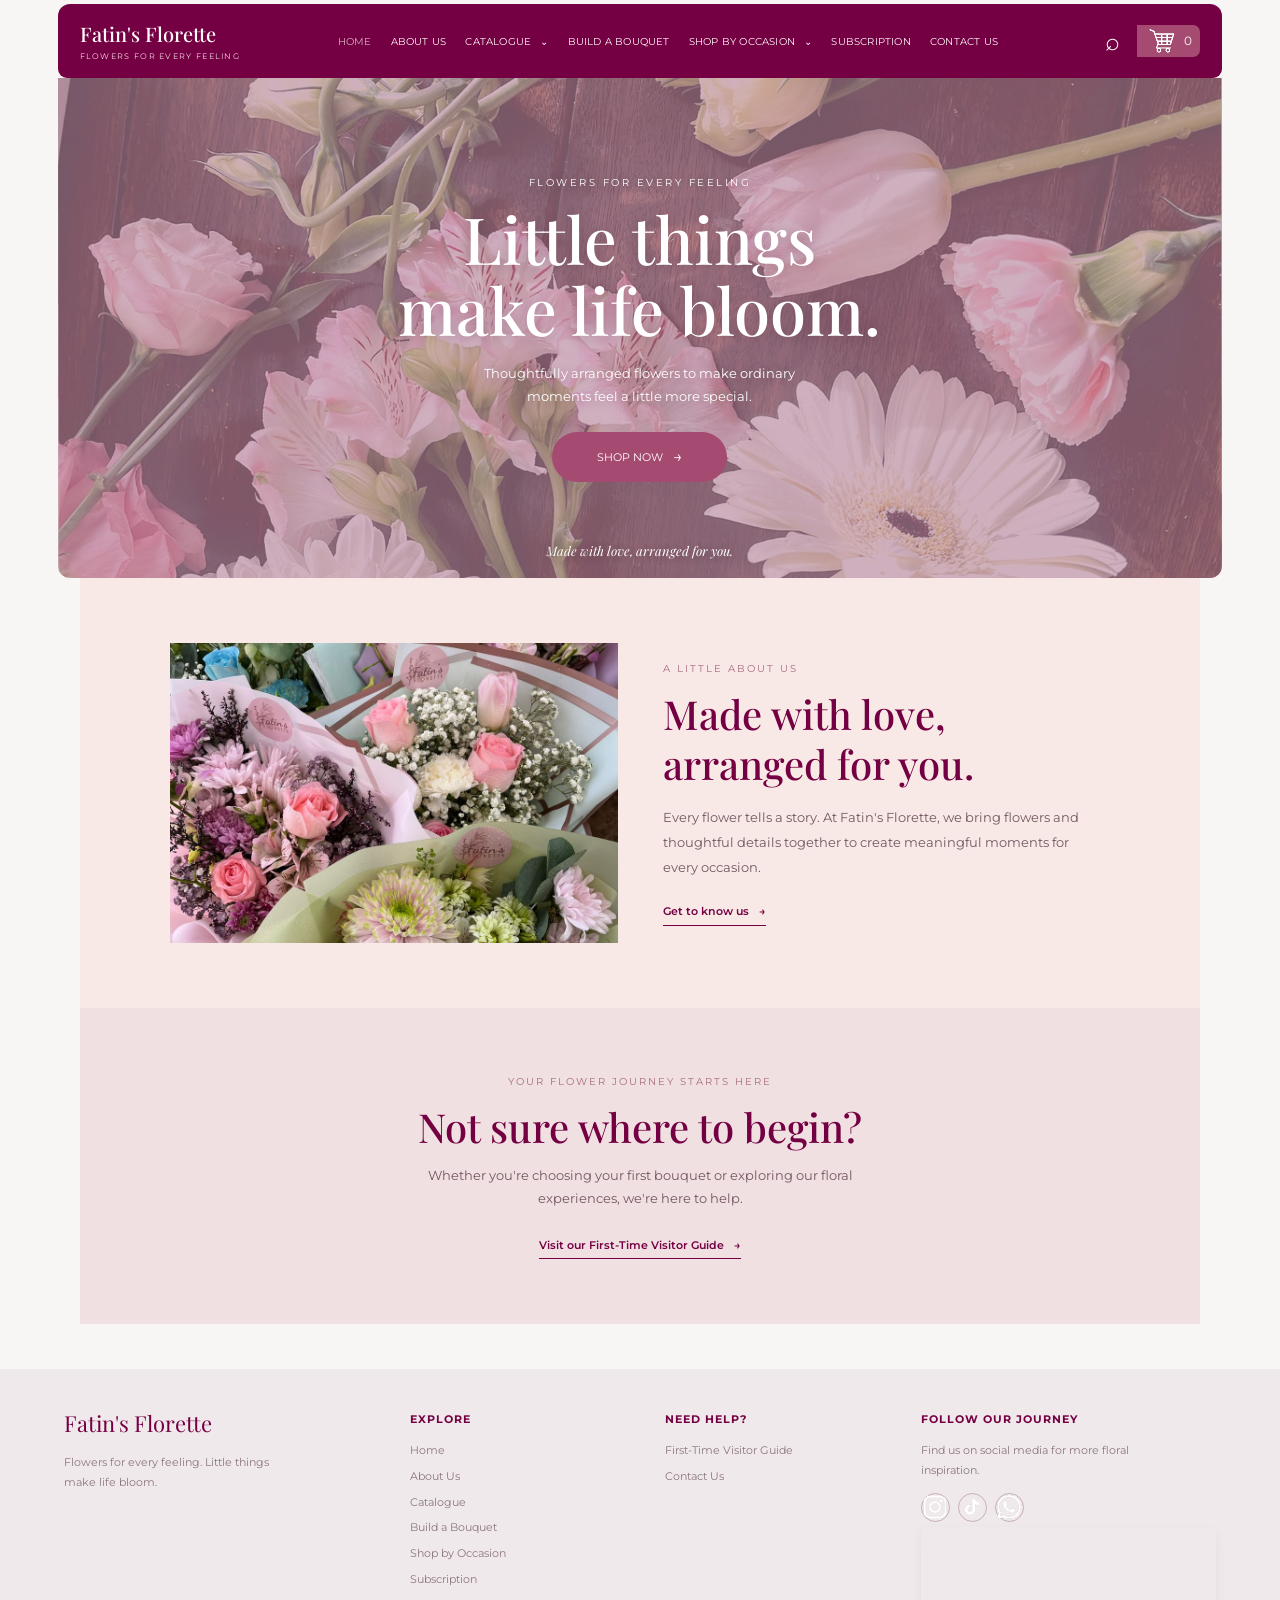
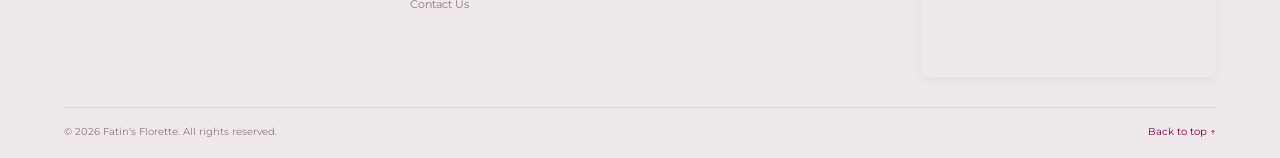
==== commit 7740aa36: "Merge branch 'main' of https://github.com/wafeeka737/Fatinsflorette" ====
--- a/index.html
+++ b/index.html
@@ -280,9 +280,13 @@
 
                 <a href="pages/catalog.html">Catalogue</a>
 
+                <a href="pages/custom.bouquet.html">Build a Bouquet</a>
+
                 <a href="pages/occasional.html">Shop by Occasion</a>
 
                 <a href="pages/subscription.html">Subscription</a>
+
+                <a href="pages/contact.html">Contact Us</a>
 
             </div>
 
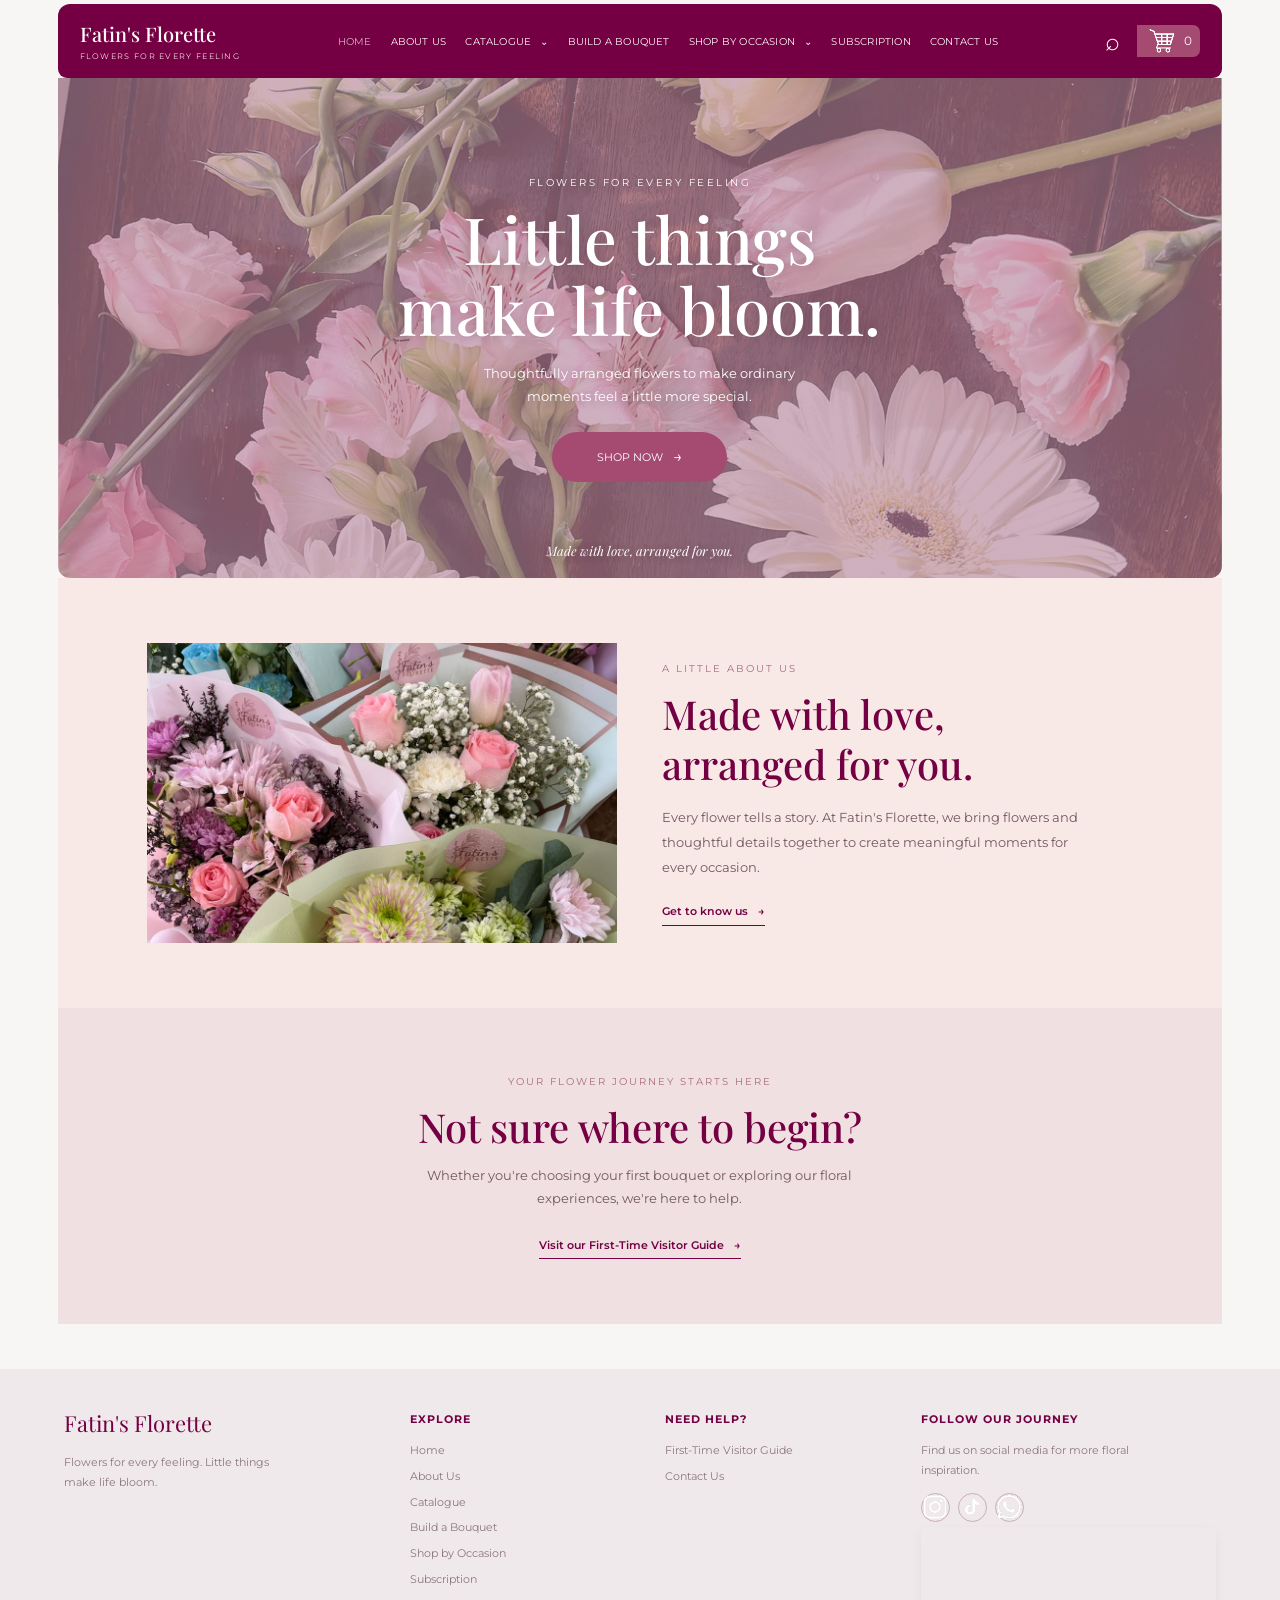
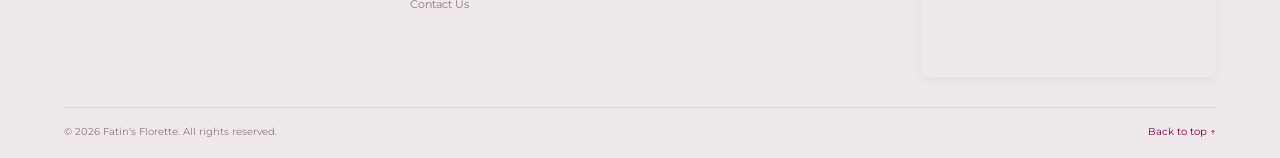
==== commit 5fa7e4c8: "changes in cart home page" ====
--- a/index.html
+++ b/index.html
@@ -97,8 +97,8 @@
             <a href="pages/occasional.html?occasion=anniversary">Anniversary</a>
             <a href="pages/occasional.html?occasion=graduation">Graduation</a>
             <a href="pages/occasional.html?occasion=wedding">Wedding</a>
-            <a href="pages/occasional.html?occasion=celebration">Celebration</a>
-            <a href="pages/occasional.html?occasion=just-because">Just Because</a>
+            <a href="pages/occasional.html?occasion=celebration">Teacher's Day</a>
+            <a href="pages/occasional.html?occasion=just-because">Mother's Day</a>
         </div>
     </div>
 
@@ -136,10 +136,10 @@
 
 
             <!-- Shopping cart -->
-                 <a href="../pages/cart.html" class="cart-link" aria-label="Shopping cart">
+                 <a href="pages/cart.html" class="cart-link">
         <img src="images/cart.png.png" alt="Cart">
      <span id="cart-count">0</span>
-</a>
+</a> 
         </div>
 
     </header>
--- a/css/style.css
+++ b/css/style.css
@@ -267,7 +267,7 @@
     width: min(1320px, 91%);
     min-height: clamp(360px, 43vw, 500px);
     margin: 0 auto;
-
+    
     border-radius: 0 0 12px 12px;
     overflow: hidden;
     position: relative;
@@ -402,7 +402,7 @@
 ========================================= */
 
 .home-intro {
-    width: min(100% - 40px, 1120px);
+    width: min(1320px, 91%);
     min-height: 380px;
     margin: 0 auto;
     padding: 65px 7%;
@@ -414,7 +414,6 @@
     align-items: center;
     gap: 45px;
 }
-
 
 /* Image */
 
@@ -490,7 +489,7 @@
 ========================================= */
 
 .visitor-section {
-    width: min(100% - 40px, 1120px);
+    width: min(1320px, 91%);
     margin: 0 auto;
     padding: 65px 25px;
 
--- a/css/product.css
+++ b/css/product.css
@@ -1048,78 +1048,93 @@
     color: var(--burgundy)
 }
 
-@media(max-width:1100px) {
+/* Intermediate screens and tablets */
+@media (max-width: 1100px) {
     .site-header {
         gap: 12px;
-        padding: 10px 16px
+        padding: 10px 16px;
     }
 
     .main-nav {
-        gap: 10px
-    }
-
-    .main-nav>a,
+        gap: 10px;
+    }
+
+    .main-nav > a,
     .dropdown-toggle {
-        font-size: 9px
+        font-size: 9px;
     }
 
     .logo-name {
-        font-size: 18px
+        font-size: 18px;
     }
 
     .flower-slider {
-        grid-auto-columns: calc((100% - 36px)/3)
+        grid-auto-columns: calc((100% - 36px) / 3);
     }
 
     .flower-grid {
-        grid-template-columns: repeat(3, minmax(0, 1fr))
-    }
-
-}
-
-@media(max-width:820px) {
-
+        grid-template-columns: repeat(3, minmax(0, 1fr));
+    }
+}
+
+/* Phone and tablet navigation */
+@media (max-width: 820px) {
     .site-header {
-        flex-wrap: wrap
+        position: relative;
+        z-index: 1000;
+        flex-wrap: wrap;
     }
 
     .menu-toggle {
         display: block;
-        order: 3
+        order: 3;
+        position: relative;
+        z-index: 1002;
+        cursor: pointer;
+        pointer-events: auto;
+        touch-action: manipulation;
     }
 
     .header-actions {
-        margin-left: auto
+        margin-left: auto;
     }
 
     .main-nav {
         display: none;
         order: 4;
+        position: relative;
+        z-index: 1001;
         width: 100%;
+        flex-direction: column;
         align-items: stretch;
-        flex-direction: column;
         gap: 0;
-        padding: 8px 0
+        padding: 8px 0;
+        pointer-events: auto;
     }
 
     .main-nav.nav-open {
-        display: flex
-    }
-
-    .main-nav>a,
-    .dropdown-toggle {
+        display: flex;
+    }
+
+    .main-nav > a,
+    .main-nav .dropdown-toggle,
+    .main-nav button {
         display: flex;
         width: 100%;
-        padding: 11px 5px;
-        font-size: 11px
+        padding: 12px 16px;
+        box-sizing: border-box;
+        font-size: 12px;
+        cursor: pointer;
+        pointer-events: auto;
+        touch-action: manipulation;
     }
 
     .nav-dropdown {
-        display: block
+        display: block;
     }
 
     .dropdown-toggle {
-        justify-content: space-between
+        justify-content: space-between;
     }
 
     .dropdown-menu {
@@ -1127,155 +1142,49 @@
         box-shadow: none;
         border-radius: 5px;
         margin: 0 0 5px 10px;
-        min-width: 0
+        min-width: 0;
     }
 
     .nav-dropdown:hover .dropdown-menu {
-        display: none
+        display: none;
     }
 
     .nav-dropdown:focus-within .dropdown-menu {
-        display: block
+        display: block;
     }
 
     .product-main {
         grid-template-columns: 1fr 1fr;
-        gap: 25px
+        gap: 25px;
     }
 
     .footer-main {
-        grid-template-columns: 1fr 1fr
-    }
-}
-
-
-@media(max-width:600px) {
+        grid-template-columns: 1fr 1fr;
+    }
+
+    .occasion-page .flower-grid {
+        grid-template-columns: repeat(3, minmax(0, 1fr));
+    }
+}
+
+/* Small phones */
+@media (max-width: 600px) {
     .site-header {
         width: calc(100% - 24px);
         margin-top: 12px;
-        padding: 10px 14px
+        padding: 10px 14px;
     }
 
     .catalog-page,
     .product-page {
-        width: 91%
+        width: 91%;
     }
 
     .catalog-hero {
-        padding: 42px 5px 28px
-    }
-
-    .catalog-toolbar {
-        align-items: flex-start;
-        flex-direction: column;
-        padding: 12px;
-        margin-bottom: 30px
-    }
-
-    .filter-group {
-        gap: 8px 12px
-    }
-
-    .catalog-toolbar label {
-        font-size: 10px
-    }
-
-    .catalog-toolbar select {
-        font-size: 10px;
-        max-width: 125px
-    }
-
-    .catalog-section {
-        margin-bottom: 40px
-    }
-
-    .flower-slider {
-        grid-auto-columns: calc((100% - 14px)/2);
-        gap: 14px
-    }
-
-    .flower-name {
-        font-size: 17px
-    }
-
-    .flower-description {
-        font-size: 10px
-    }
-
-    .flower-actions {
-        grid-template-columns: 1fr
-    }
-
-    .button {
-        min-height: 34px
-    }
-
-    .flower-grid {
-        grid-template-columns: repeat(2, minmax(0, 1fr));
-        gap: 25px 12px
-    }
-
-    .product-main {
-        grid-template-columns: 1fr;
-        gap: 22px
-    }
-
-    .product-image-wrap {
-        aspect-ratio: 1/1
-    }
-
-    .product-info {
-        padding-top: 0
-    }
-
-    .breadcrumbs {
-        padding: 20px 0
-    }
-
-    .recommendations {
-        margin: 48px 0
-    }
-
-    .recommendation-grid {
-        grid-template-columns: repeat(2, minmax(0, 1fr));
-        gap: 22px 12px
-    }
-
-    .recommendation-meta {
-        font-size: 13px;
-        flex-wrap: wrap
-    }
-
-    .footer-main {
-        grid-template-columns: 1fr 1fr;
-        gap: 22px 14px
-    }
-
-    .footer-bottom {
-        font-size: 9px
-    }
-}
-
-@media(max-width:380px) {
-    .flower-slider {
-        grid-auto-columns: 80%
-    }
-
-    .product-options {
-        grid-template-columns: 1fr
-    }
-}
-
-
-/* Tablet */
-@media (max-width: 1000px) {
-    .occasion-page .flower-grid {
-        grid-template-columns: repeat(3, minmax(0, 1fr));
-    }
-}
-
-/* Mobile */
-@media (max-width: 600px) {
+        padding: 42px 5px 28px;
+    }
+
+    .catalog-toolbar,
     .occasion-page .occasion-toolbar {
         align-items: flex-start;
         flex-direction: column;
@@ -1283,21 +1192,101 @@
         margin-bottom: 30px;
     }
 
+    .filter-group,
     .occasion-page .occasion-toolbar .filter-group {
         gap: 8px 12px;
     }
 
+    .catalog-toolbar label,
     .occasion-page .occasion-toolbar label {
         font-size: 10px;
     }
 
+    .catalog-toolbar select,
     .occasion-page .occasion-toolbar select {
         font-size: 10px;
         max-width: 125px;
     }
 
+    .catalog-section {
+        margin-bottom: 40px;
+    }
+
+    .flower-slider {
+        grid-auto-columns: calc((100% - 14px) / 2);
+        gap: 14px;
+    }
+
+    .flower-name {
+        font-size: 17px;
+    }
+
+    .flower-description {
+        font-size: 10px;
+    }
+
+    .flower-actions {
+        grid-template-columns: 1fr;
+    }
+
+    .button {
+        min-height: 34px;
+    }
+
+    .flower-grid,
     .occasion-page .flower-grid {
         grid-template-columns: repeat(2, minmax(0, 1fr));
         gap: 25px 12px;
     }
-}
+
+    .product-main {
+        grid-template-columns: 1fr;
+        gap: 22px;
+    }
+
+    .product-image-wrap {
+        aspect-ratio: 1 / 1;
+    }
+
+    .product-info {
+        padding-top: 0;
+    }
+
+    .breadcrumbs {
+        padding: 20px 0;
+    }
+
+    .recommendations {
+        margin: 48px 0;
+    }
+
+    .recommendation-grid {
+        grid-template-columns: repeat(2, minmax(0, 1fr));
+        gap: 22px 12px;
+    }
+
+    .recommendation-meta {
+        font-size: 13px;
+        flex-wrap: wrap;
+    }
+
+    .footer-main {
+        grid-template-columns: 1fr 1fr;
+        gap: 22px 14px;
+    }
+
+    .footer-bottom {
+        font-size: 9px;
+    }
+}
+
+/* Very small phones */
+@media (max-width: 380px) {
+    .flower-slider {
+        grid-auto-columns: 80%;
+    }
+
+    .product-options {
+        grid-template-columns: 1fr;
+    }
+}
